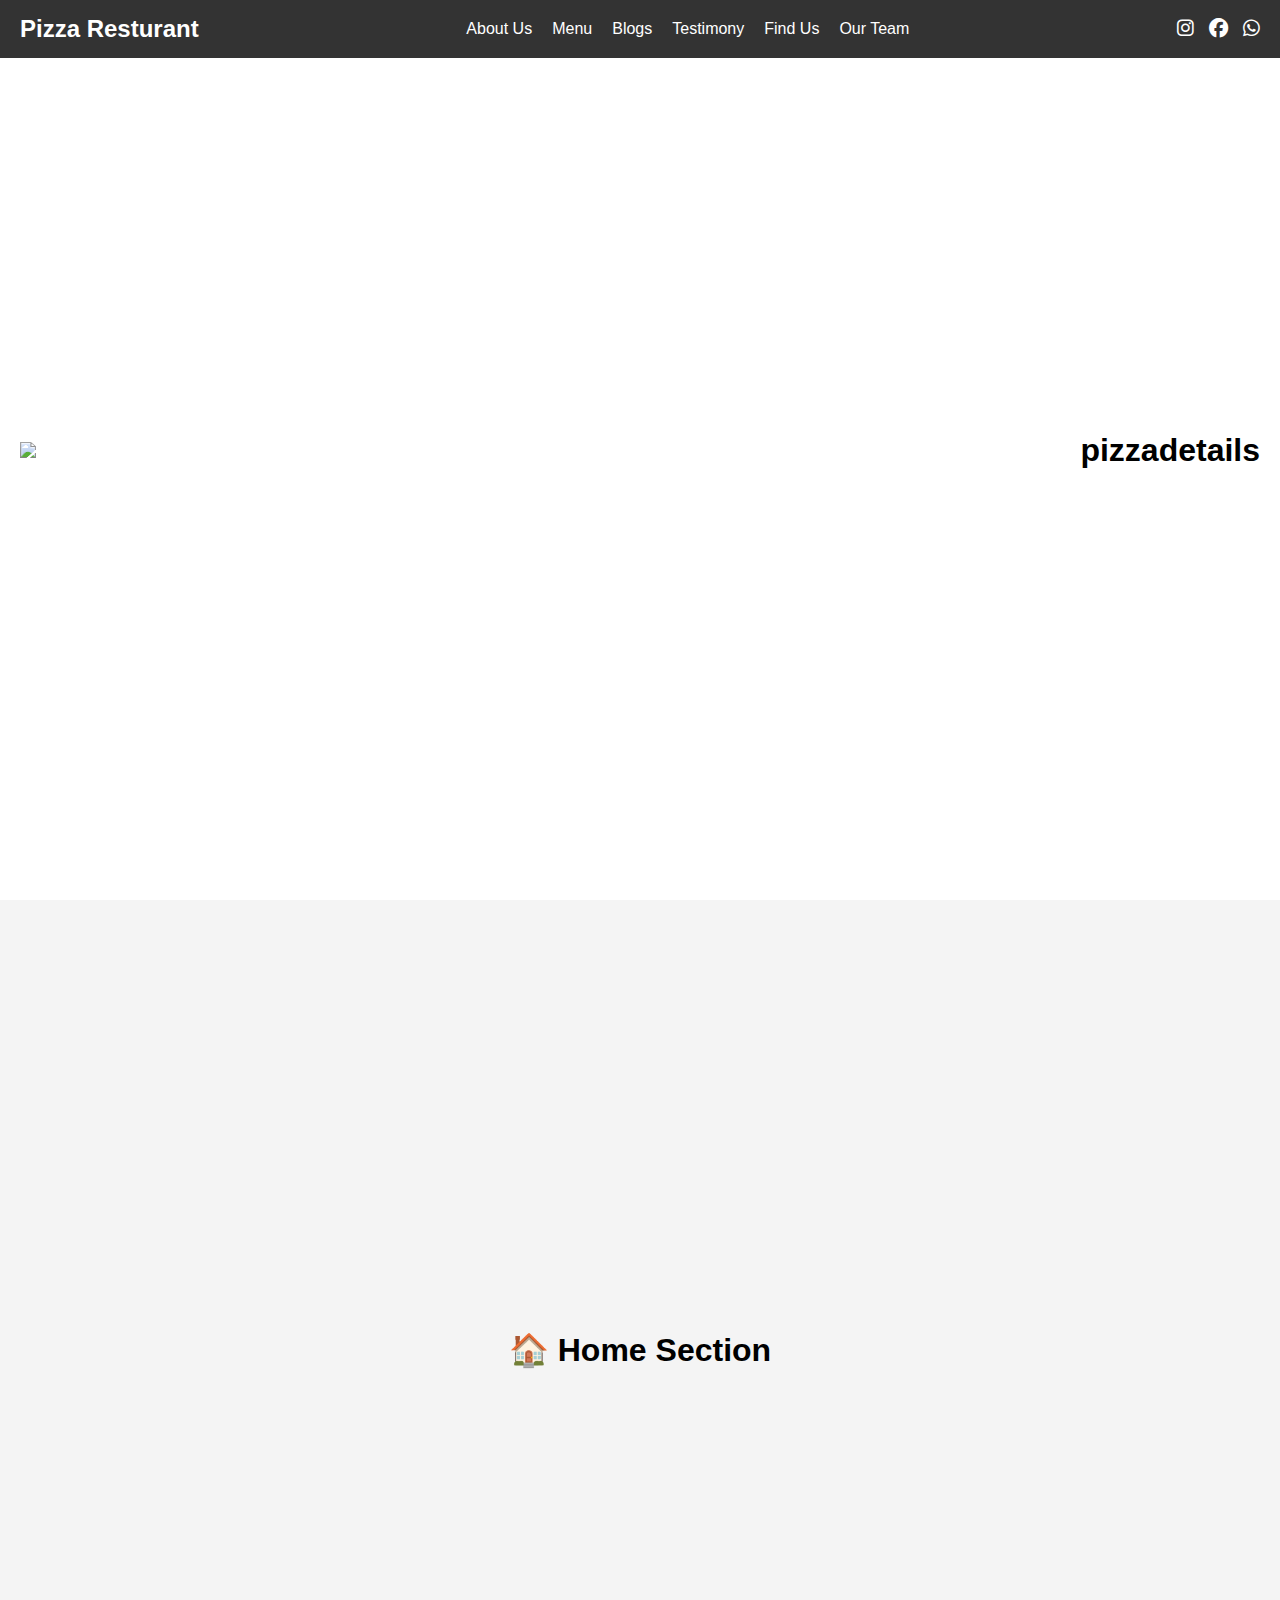
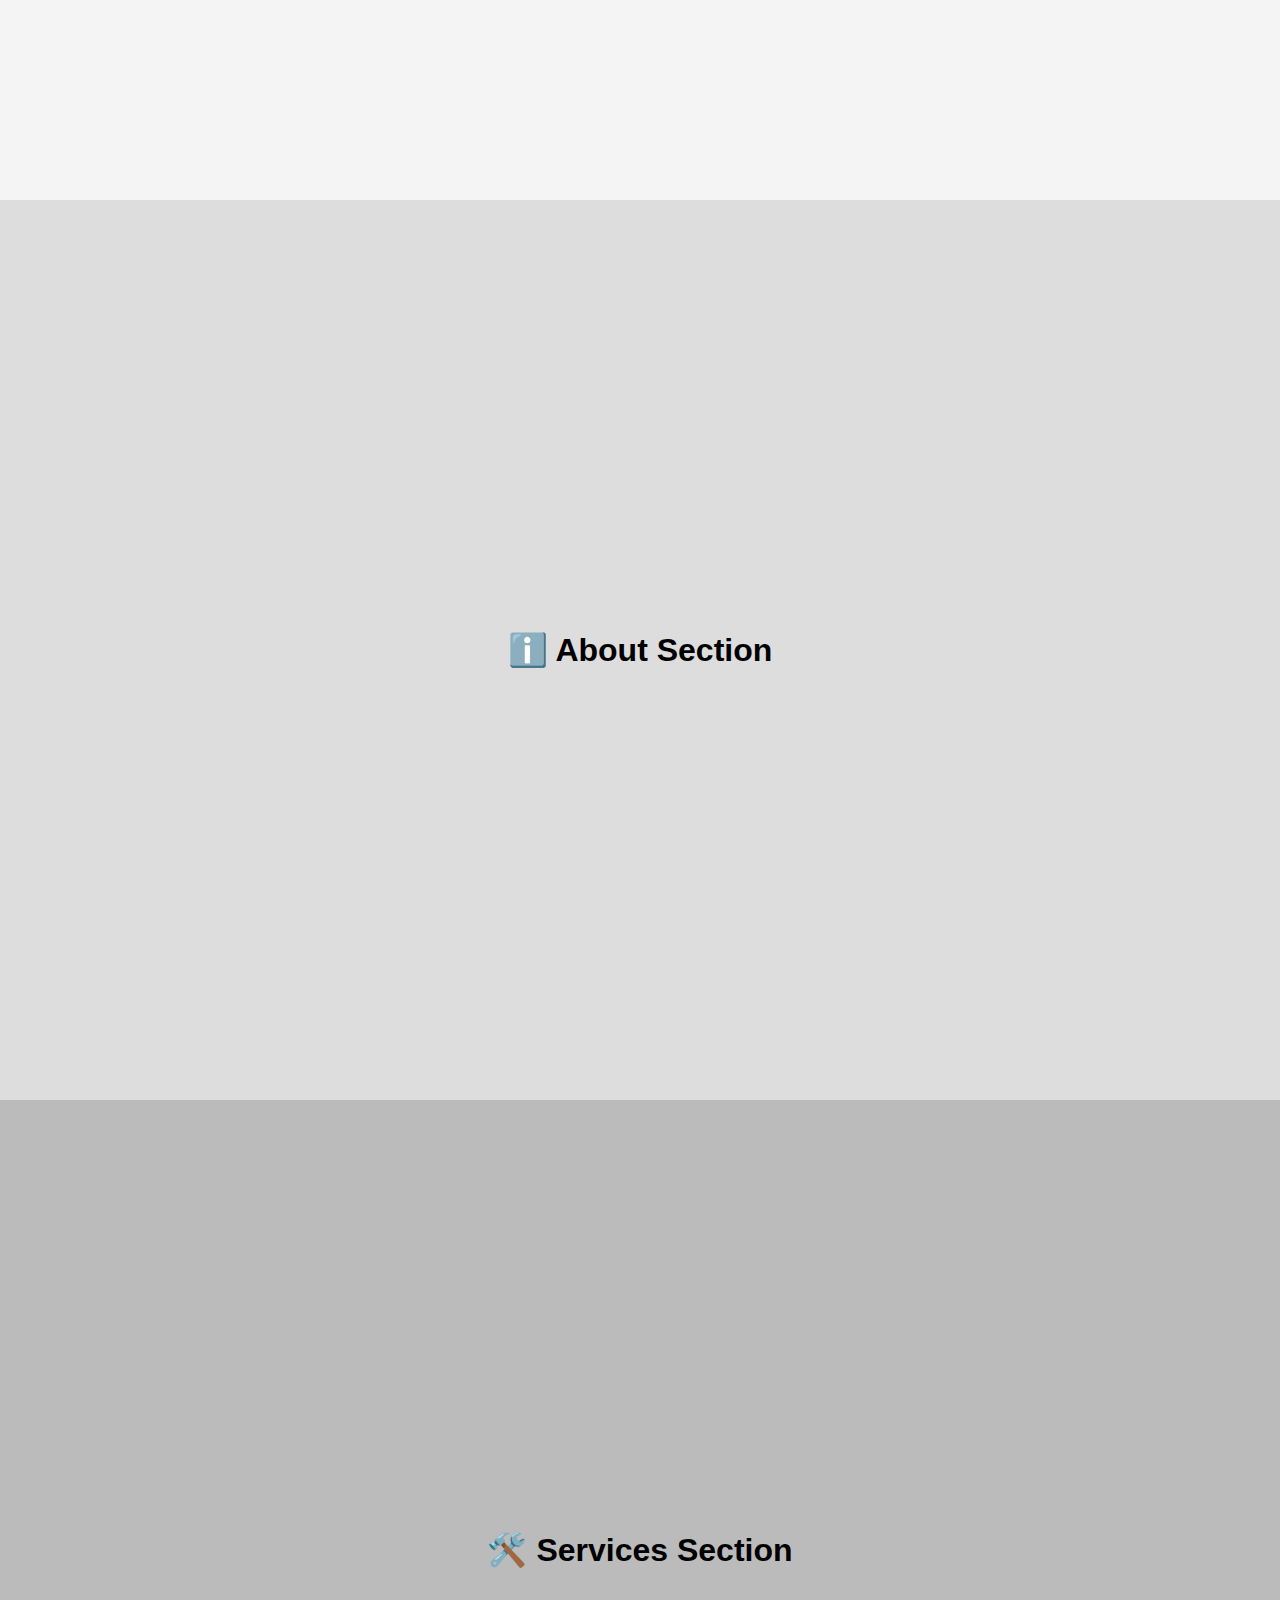
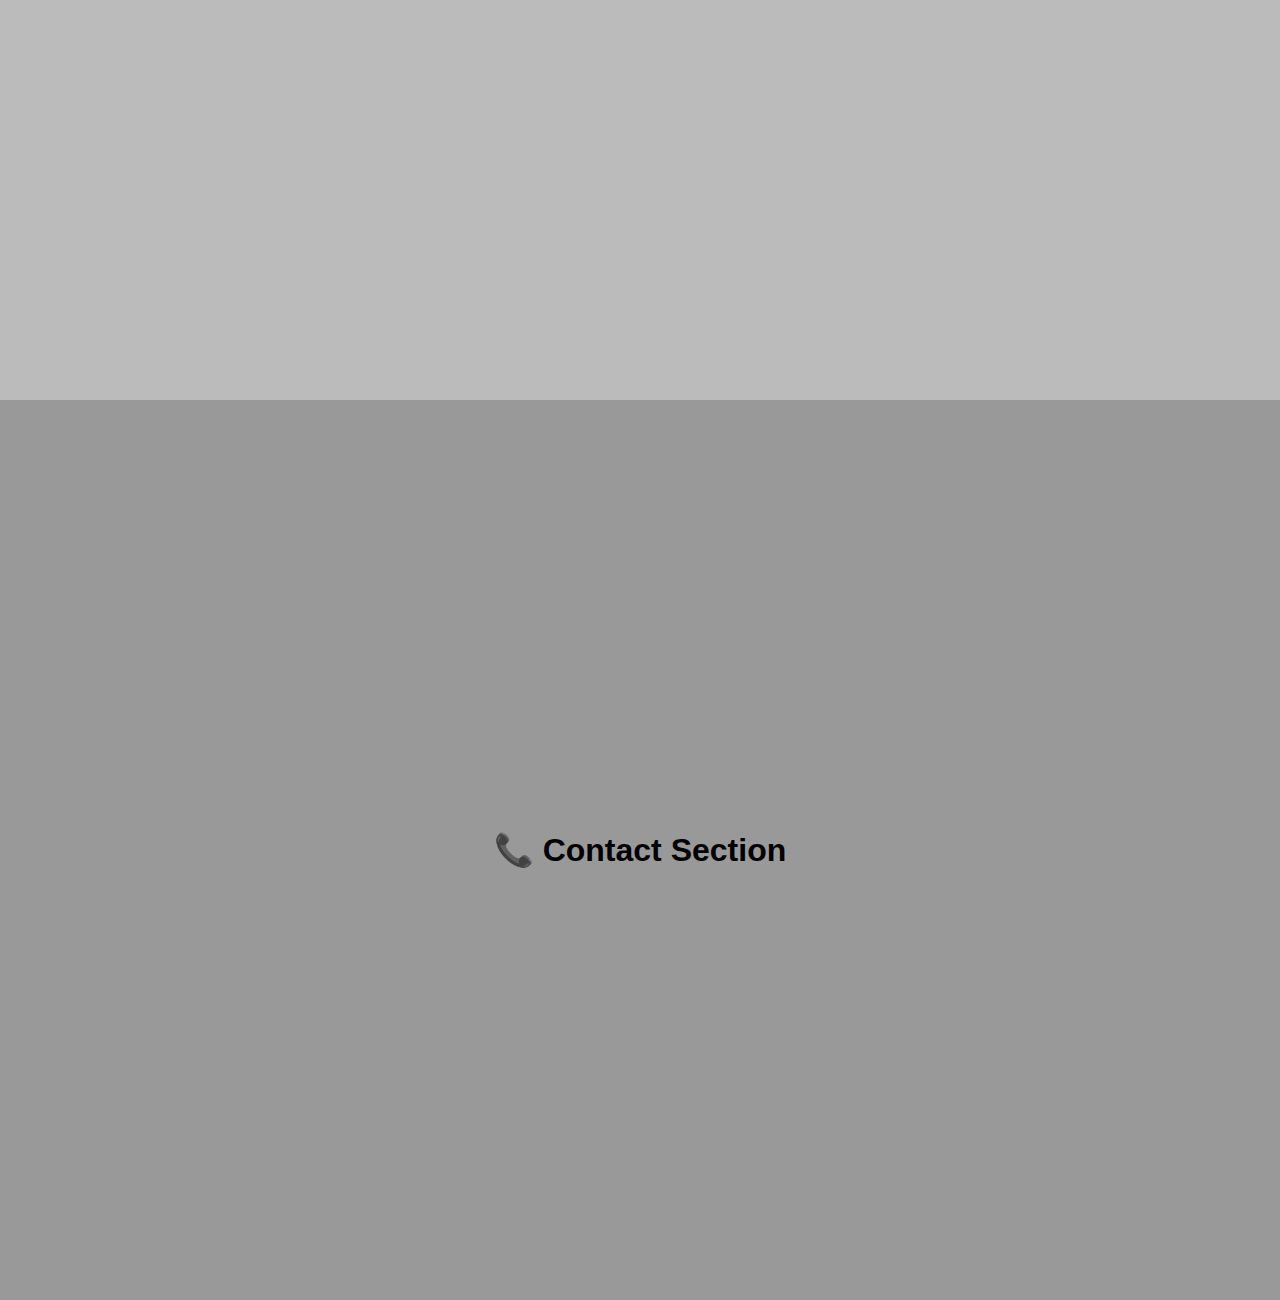
==== index.html @ aee0f704 "header" ====
<!DOCTYPE html>
<html lang="en">
  <head>
    <meta charset="UTF-8" />
    <meta name="viewport" content="width=device-width, initial-scale=1.0" />
    <title>Smooth Scroll Website</title>
    <link rel="stylesheet" href="style.css" />
    <!-- Linking external CSS -->
    <!-- <script
      src="https://kit.fontawesome.com/a076d05399.js"
      crossorigin="anonymous"
    ></script> -->
    <link
      rel="stylesheet"
      href="https://cdnjs.cloudflare.com/ajax/libs/font-awesome/6.4.2/css/all.min.css"
    />

    <!-- Font Awesome for icons -->
  </head>
  <body>
    <header>
      <div class="logo">Pizza Resturant</div>
      <nav>
        <ul>
          <li><a href="#home">About Us</a></li>
          <li><a href="#about">Menu</a></li>
          <li><a href="#services">Blogs</a></li>
          <li><a href="#contact">Testimony</a></li>
          <li><a href="#contact">Find Us</a></li>
          <li><a href="#contact">Our Team</a></li>
        </ul>
      </nav>
      <div class="social-icons">
        <a href="https://instagram.com" target="_blank"
          ><i class="fab fa-instagram"></i
        ></a>
        <a href="https://facebook.com" target="_blank"
          ><i class="fab fa-facebook"></i
        ></a>
        <a href="https://wa.me/yourwhatsappphonenumber" target="_blank">
          <i class="fa-brands fa-whatsapp"></i>
        </a>
      </div>
    </header>

    <!-- Sections -->
    <section class="img-section">
        <img src="https://media.istockphoto.com/id/1442417585/photo/person-getting-a-piece-of-cheesy-pepperoni-pizza.jpg?s=612x612&w=0&k=20&c=k60TjxKIOIxJpd4F4yLMVjsniB4W1BpEV4Mi_nb4uJU=">
        <h>pizza</h>
        <p>details</p>
    </section>
    <section id="home">🏠 Home Section</section>
    <section id="about">ℹ️ About Section</section>
    <section id="services">🛠️ Services Section</section>
    <section id="contact">📞 Contact Section</section>
  </body>
</html>
---- style.css ----
/* Reset CSS */
* {
    margin: 0;
    padding: 0;
    box-sizing: border-box;
    scroll-behavior: smooth;
  }
  
  body {
    font-family: Arial, sans-serif;
  }

  .img-section{
    display:flex;
  }
  .img-section>img{
    width: 100%;
  }
  
  /* Header Styling */
  header {
    position: fixed;
    width: 100%;
    top: 0;
    left: 0;
    background-color: #333;
    color: white;
    display: flex;
    justify-content: space-between;
    align-items: center;
    padding: 15px 20px;
    z-index: 1000;
  }
  
  /* Logo */
  .logo {
    font-size: 1.5rem;
    font-weight: bold;
  }
  
  /* Navigation */
  nav ul {
    list-style: none;
    display: flex;
    gap: 20px;
  }
  
  nav ul li {
    display: inline;
  }
  
  nav ul li a {
    color: white;
    text-decoration: none;
    font-size: 1rem;
    transition: 0.3s;
  }
  
  nav ul li a:hover {
    color: #ff9800;
  }
  
  /* Social Icons */
  .social-icons {
    display: flex;
    gap: 15px;
  }
  
  .social-icons a {
    color: white;
    font-size: 1.2rem;
    transition: 0.3s;
  }
  
  .social-icons a:hover {
    color: #ff9800;
  }
  
  /* Sections Styling */
  section {
    height: 100vh;
    padding: 80px 20px;
    display: flex;
    align-items: center;
    justify-content: center;
    font-size: 2rem;
    font-weight: bold;
  }
  
  #home {
    background: #f4f4f4;
  }
  
  #about {
    background: #ddd;
  }
  
  #services {
    background: #bbb;
  }
  
  #contact {
    background: #999;
  }
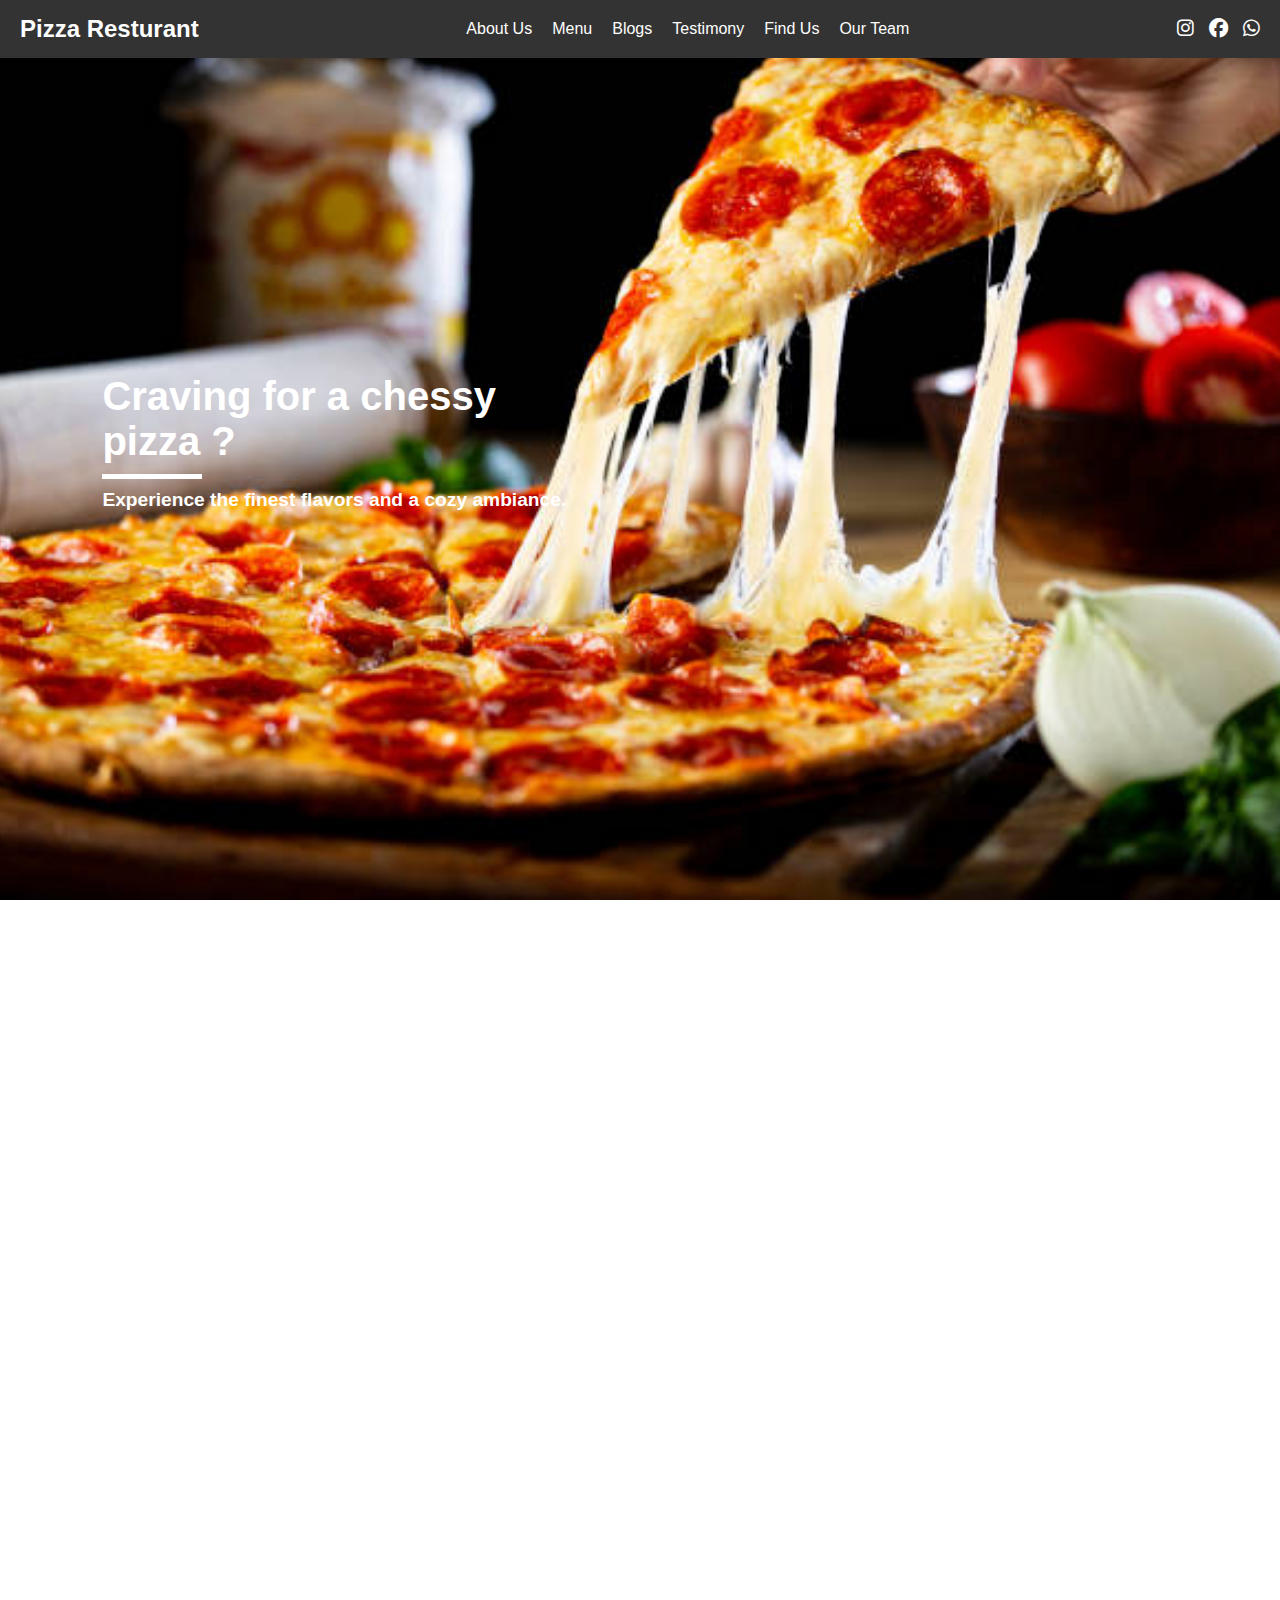
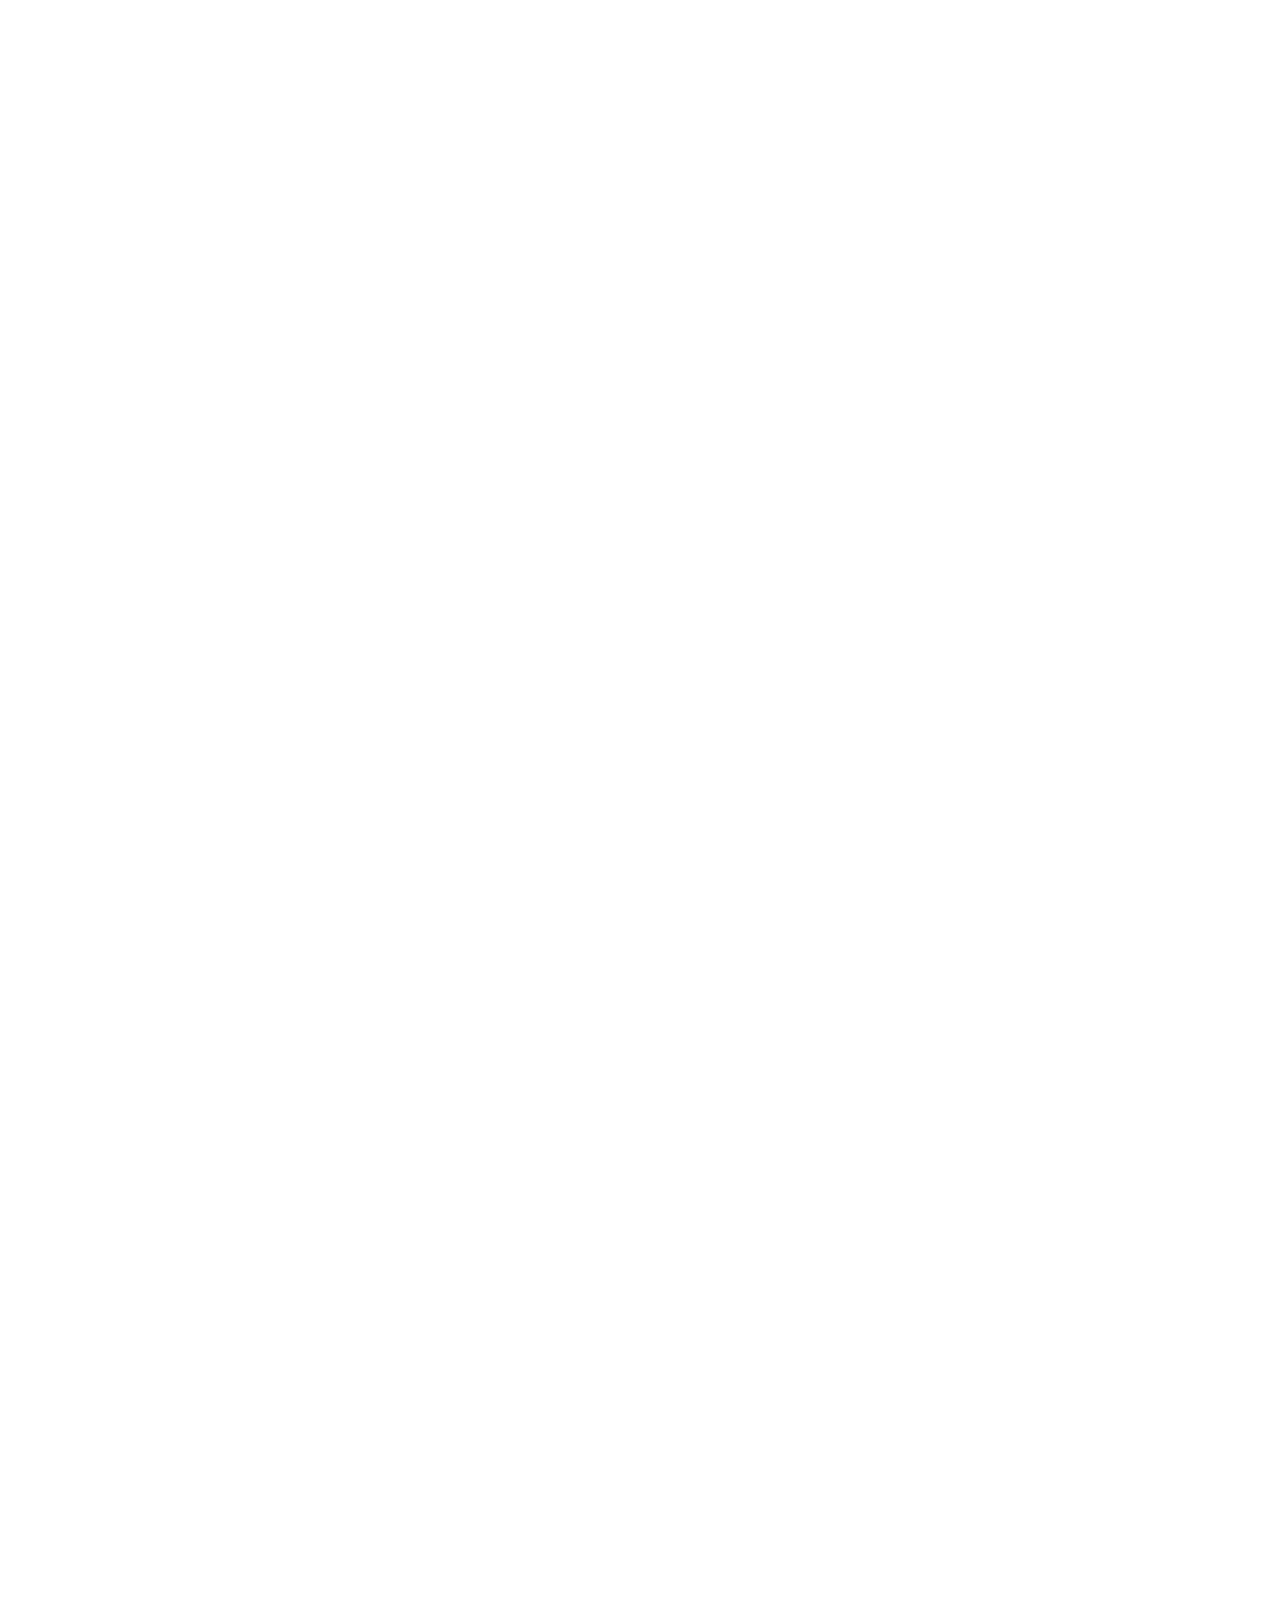
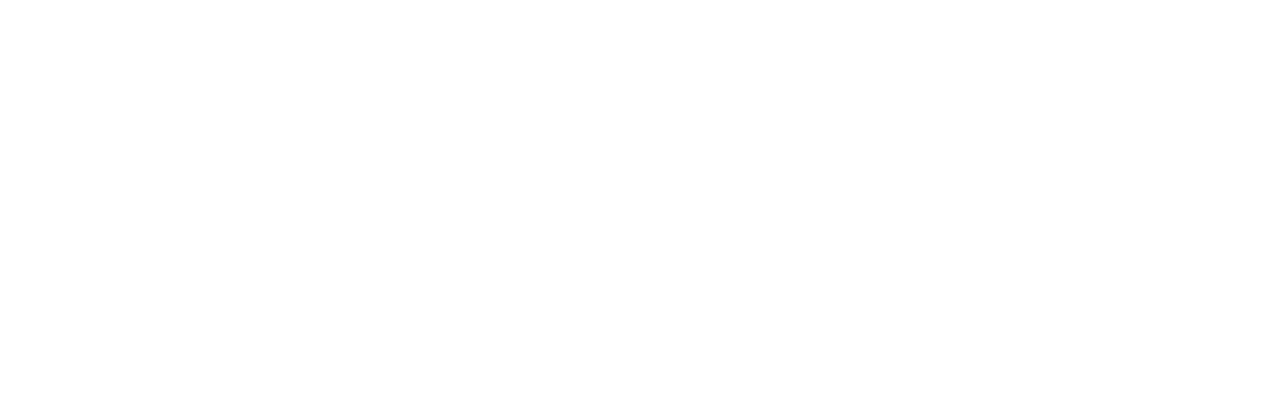
==== commit 92be47cd: "section-2 added" ====
--- a/index.html
+++ b/index.html
@@ -22,7 +22,7 @@
       <div class="logo">Pizza Resturant</div>
       <nav>
         <ul>
-          <li><a href="#home">About Us</a></li>
+          <li><a href="#about">About Us</a></li>
           <li><a href="#about">Menu</a></li>
           <li><a href="#services">Blogs</a></li>
           <li><a href="#contact">Testimony</a></li>
@@ -44,14 +44,31 @@
     </header>
 
     <!-- Sections -->
-    <section class="img-section">
-        <img src="https://media.istockphoto.com/id/1442417585/photo/person-getting-a-piece-of-cheesy-pepperoni-pizza.jpg?s=612x612&w=0&k=20&c=k60TjxKIOIxJpd4F4yLMVjsniB4W1BpEV4Mi_nb4uJU=">
-        <h>pizza</h>
-        <p>details</p>
+    <section class="main-content">
+        <div class="text">
+          <h1>Craving for a chessy pizza ?</h1>
+          <div class="divider"></div>
+          <!-- Bold Line -->
+          <p>Experience the finest flavors and a cozy ambiance.</p>
+        </div>
+      </section>
+      <section id="about" class="section-2">
+        <div class="about-us">
+            <h1>ABOUT US</h1>
+            <div class="divider-2"></div>
+        </div>
+        <div class="para-text">
+            <div class="text-container">
+                <div class="divider-3"></div>
+                <p>Lorem ipsum dolor sit amet consectetur adipisicing elit. Beatae, reprehenderit nam odit, libero numquam laborum ullam earum iste, laboriosam praesentium quos blanditiis rerum vitae fuga repudiandae sequi sit incidunt eos. At quod ipsum, eveniet molestiae accusamus rerum eos quam dolor?</p>
+            </div>
+            <div class="img-div">
+                <img src="https://rb.gy/o98j6h" alt="Dough Making">
+            </div>
+        </div>
     </section>
-    <section id="home">🏠 Home Section</section>
-    <section id="about">ℹ️ About Section</section>
-    <section id="services">🛠️ Services Section</section>
+    
+    <section id="menu">Menu</section>
     <section id="contact">📞 Contact Section</section>
   </body>
 </html>
--- a/style.css
+++ b/style.css
@@ -92,7 +92,7 @@
   }
   
   #about {
-    background: #ddd;
+    background: black;
   }
   
   #services {
@@ -102,4 +102,152 @@
   #contact {
     background: #999;
   }
+  
+
+  /* Reset CSS */
+* {
+    margin: 0;
+    padding: 0;
+    box-sizing: border-box;
+  }
+  
+  html,
+  body {
+    width: 100%;
+    height: 100%;
+    overflow-x: hidden; /* Prevents horizontal scroll */
+  }
+  
+  /* Main Content Section */
+  .main-content {
+    position: relative;
+    width: 100%;
+    height: 100vh;
+    background: url("images/pizza.jpg") no-repeat center center;
+    background-size: cover; 
+    display: flex;
+    justify-content: flex-start; 
+    align-items: center; 
+    padding-left: 8%; 
+    padding-top: 5%;
+    color: white;
+  }
+  
+  /* Text Styling */
+  .text {
+    max-width: 500px; /* Restrict text width */
+  }
+  
+  h1 {
+    font-size: 2.5rem;
+    margin-bottom: 10px;
+  }
+  
+  /* Bold Line */
+  .divider {
+    width: 100px;
+    height: 5px;
+    background: white;
+    margin: 10px 0;
+  }
+  .divider-2 {
+    width: 200px;
+    height: 5px;
+    background: red;
+    margin: 10px 0;
+  }
+
+  .divider-3 {
+    width: 400px;
+    height: 5px;
+    background: red;
+    color:red;
+    margin: 10px 0;
+  } 
+  
+
+  .section-2 {
+    display: flex;
+    flex-direction: column;
+    align-items: center;
+    text-align: center;
+    padding: 80px 10%;
+    background: #ddd; 
+}
+
+.about-us {
+    text-align: center;
+    margin-bottom: 20px;
+    color:white;
+}
+
+.about-us h1 {
+    font-size: 2.5rem;
+}
+
+.para-text {
+    display: flex;
+    justify-content: space-between;
+    align-items: center;
+    gap: 40px;
+    width: 100%;
+    max-width: 1000px; 
+}
+.text-container {
+    flex: 1;
+    text-align: left;
+}
+
+.img-div {
+    flex: 1;
+    text-align: right
+}
+
+.img-div img {
+    width: 100%;
+    max-width: 400px;
+    border-radius: 10px;
+}  
+  /* Paragraph */
+  p {
+    font-size: 1.2rem;
+    margin-top: 10px;
+    color:white;
+  }
+  
+  /* Responsive Design */
+  @media (max-width: 768px) {
+    .main-content {
+      padding-left: 5%;
+      padding-top: 10%;
+    }
+  
+    h1 {
+      font-size: 2rem;
+    }
+  
+    p {
+      font-size: 1rem;
+    }
+    .para-text {
+        flex-direction: column;
+        text-align: center;
+    }
+
+    .text-container {
+        text-align: center;
+    }
+
+    .divider-3 {
+        margin: 0 auto 10px auto;
+    }
+
+    .img-div {
+        text-align: center;
+    }
+
+    .img-div img {
+        max-width: 400px;
+    }
+  }
   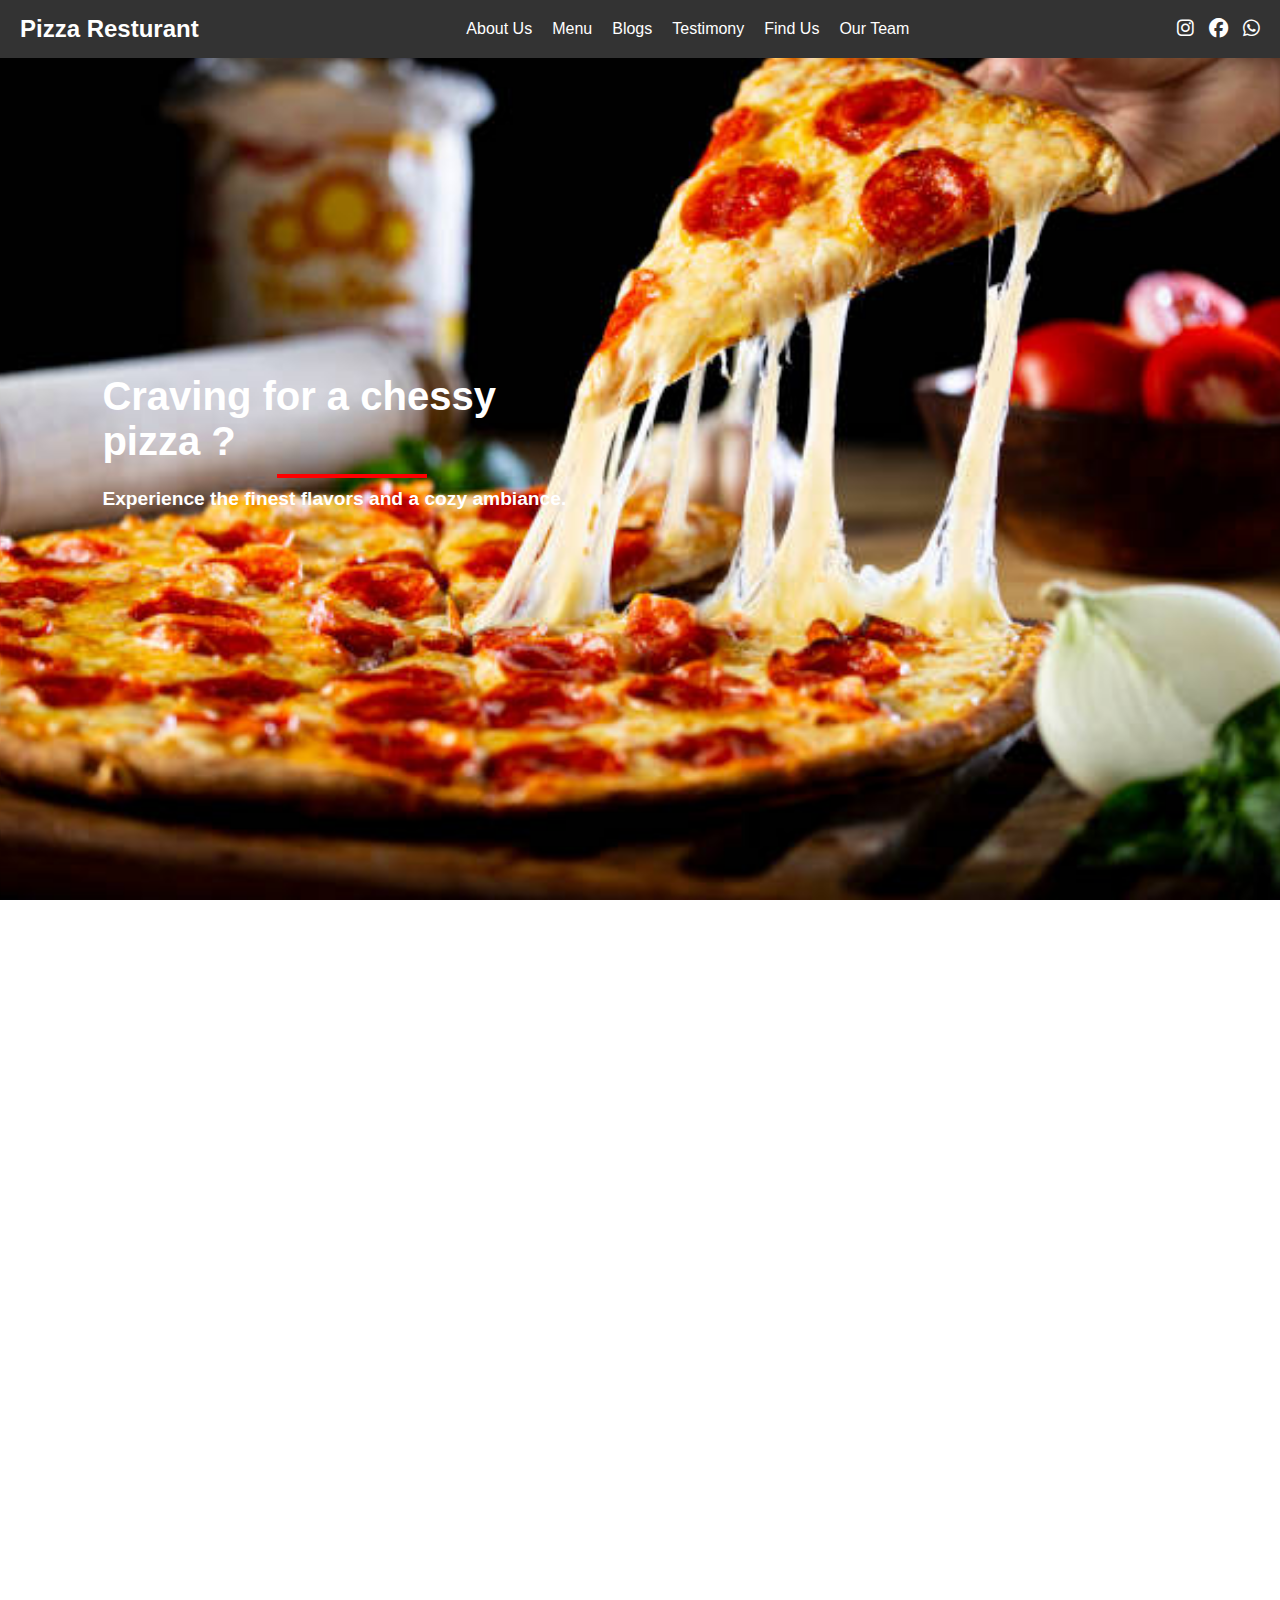
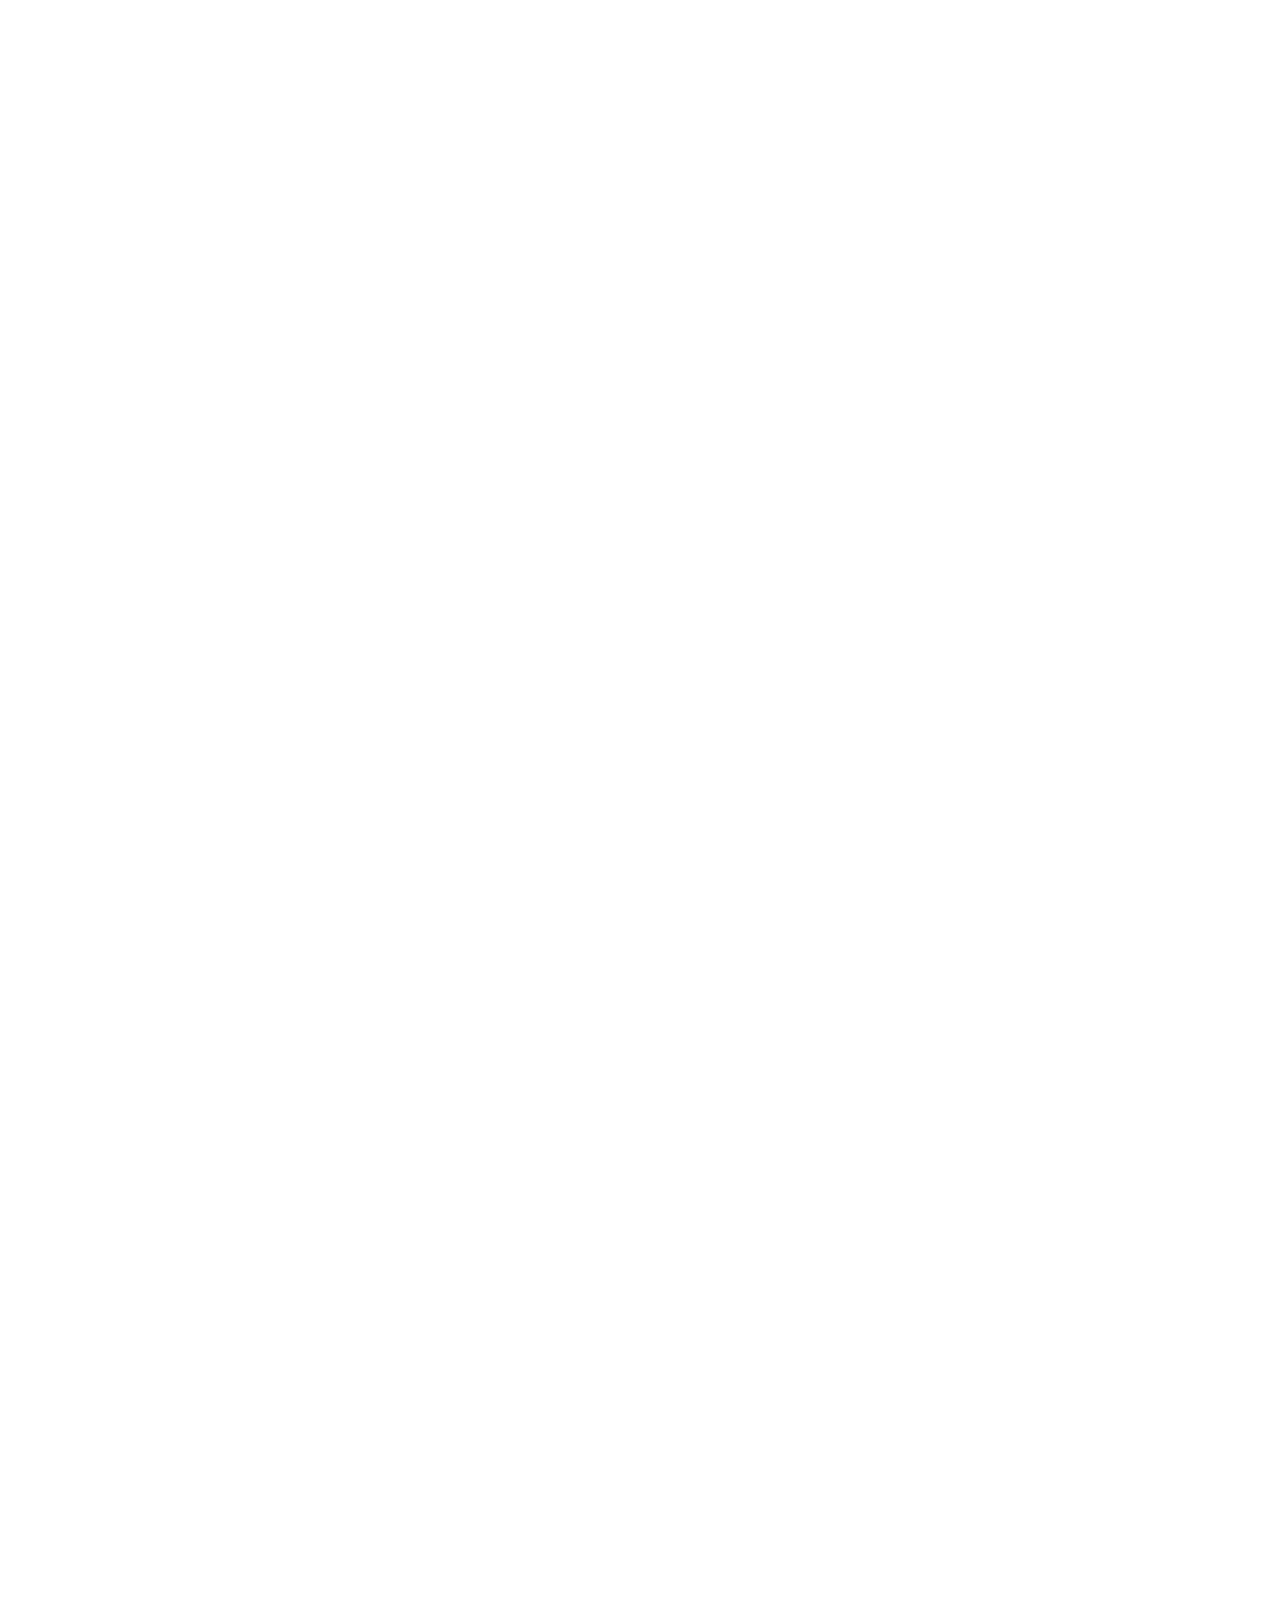
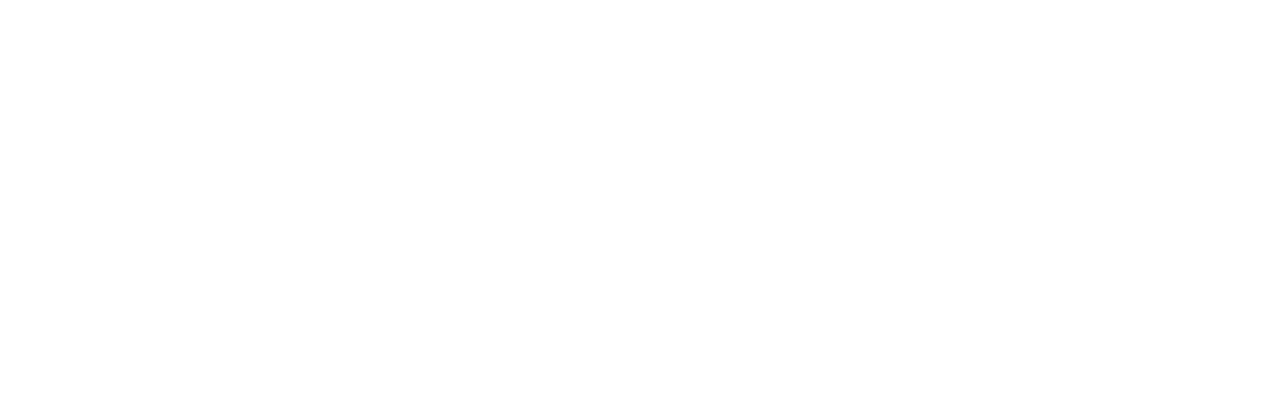
==== commit 5a40158a: "update" ====
--- a/index.html
+++ b/index.html
@@ -68,7 +68,99 @@
         </div>
     </section>
     
-    <section id="menu">Menu</section>
-    <section id="contact">📞 Contact Section</section>
+    <section id="menu" class="section-3">
+        <div class="menu-container">
+          <h1>MENU</h1>
+          <div class="divider-4"></div>
+          <p>
+            Lorem ipsum dolor sit amet consectetur adipisicing elit. Culpa,
+            doloribus.
+          </p>
+        </div>
+  
+        <div class="all-item">
+          <div class="left">
+            <div class="menu-item">
+              <img class="img-text" src="/images/pizza.jpg" />
+              <div>
+                <h2 class="h-class">Item-1</h2>
+                <p>
+                  Lorem ipsum dolor sit amet consectetur, adipisicing elit. Sint,
+                  ea.
+                </p>
+              </div>
+            </div>
+            <div class="menu-item">
+              <img class="img-text" src="/images/pizza.jpg" />
+              <div>
+                <h2 class="h-class">Item-2</h2>
+                <p>
+                  Lorem ipsum dolor sit amet consectetur, adipisicing elit. Sint,
+                  ea.
+                </p>
+              </div>
+            </div>
+            <div class="menu-item">
+              <img class="img-text" src="/images/pizza.jpg" />
+              <div>
+                <h2 class="h-class">Item-3</h2>
+                <p>
+                  Lorem ipsum dolor sit amet consectetur, adipisicing elit. Sint,
+                  ea.
+                </p>
+              </div>
+            </div>
+          </div>
+  
+          <div class="right">
+            <div class="menu-item">
+              <img class="img-text" src="/images/pizza.jpg" />
+              <div>
+                <h2 class="h-class">Item-4</h2>
+                <p>
+                  Lorem ipsum dolor sit amet consectetur, adipisicing elit. Sint,
+                  ea.
+                </p>
+              </div>
+            </div>
+            <div class="menu-item">
+              <img class="img-text" src="/images/pizza.jpg" />
+              <div>
+                <h2 class="h-class">Item-5</h2>
+                <p>
+                  Lorem ipsum dolor sit amet consectetur, adipisicing elit. Sint,
+                  ea.
+                </p>
+              </div>
+            </div>
+            <div class="menu-item">
+              <img class="img-text" src="/images/pizza.jpg" />
+              <div>
+                <h2 class="h-class">Item-6</h2>
+                <p>
+                  Lorem ipsum dolor sit amet consectetur, adipisicing elit. Sint,
+                  ea.
+                </p>
+              </div>
+            </div>
+          </div>
+        </div>
+    </section>
+
+    <section id="contact" class="section-4">
+        <h1>carousel</h1>
+        <div class="divider"></div>
+        <div class="carousel">
+          <div class="carousel-images">
+            <img src="/images/pizza.jpg" alt="Image 1" />
+            <img src="/images/pizza.jpg" alt="Image 2" />
+            <img src="/images/pizza.jpg" alt="Image 3" />
+          </div>
+          <div class="carousel-buttons">
+            <button id="prev">&#10094;</button>
+            <button id="next">&#10095;</button>
+          </div>
+        </div>
+      </section>
   </body>
 </html>
--- a/style.css
+++ b/style.css
@@ -9,11 +9,11 @@
   body {
     font-family: Arial, sans-serif;
   }
-
-  .img-section{
-    display:flex;
-  }
-  .img-section>img{
+  
+  .img-section {
+    display: flex;
+  }
+  .img-section > img {
     width: 100%;
   }
   
@@ -100,12 +100,15 @@
   }
   
   #contact {
-    background: #999;
-  }
-  
-
+    background: black;
+  }
+  
+  #menu {
+    background: black;
+  }
+  
   /* Reset CSS */
-* {
+  * {
     margin: 0;
     padding: 0;
     box-sizing: border-box;
@@ -124,11 +127,11 @@
     width: 100%;
     height: 100vh;
     background: url("images/pizza.jpg") no-repeat center center;
-    background-size: cover; 
-    display: flex;
-    justify-content: flex-start; 
-    align-items: center; 
-    padding-left: 8%; 
+    background-size: cover;
+    display: flex;
+    justify-content: flex-start;
+    align-items: center;
+    padding-left: 8%;
     padding-top: 5%;
     color: white;
   }
@@ -156,63 +159,258 @@
     background: red;
     margin: 10px 0;
   }
-
+  
   .divider-3 {
     width: 400px;
     height: 5px;
     background: red;
-    color:red;
+    color: red;
     margin: 10px 0;
-  } 
-  
-
+  }
+  
+  .divider-4 {
+    width: 150px;
+    height: 4px;
+    background: red;
+    margin: 10px auto;
+  }
+  
   .section-2 {
     display: flex;
     flex-direction: column;
     align-items: center;
     text-align: center;
     padding: 80px 10%;
-    background: #ddd; 
-}
-
-.about-us {
+    background: #ddd;
+  }
+  
+  .section-3 {
+    display: flex;
+    flex-direction: column;
+  }
+  
+  .all-item {
+    display: flex;
+    justify-content: center;
+    gap: 10px;
+    padding-bottom: 100px;
+  }
+  
+  .left,
+  .right {
+    width: 30%;
+    display: flex;
+    flex-direction: column;
+    gap: 10px;
+  }
+  
+  .img-text {
+    width: 100px;
+    height: 100px;
+    object-fit: cover;
+    border-radius: 8px;
+  }
+  
+  .h-class {
+    color: white;
+    font-size: 1.5rem;
+  }
+  
+  . {
+    display: flex;
+  }
+  
+  .menu {
+    color: white;
+    display: flex;
+    text-align: center;
+    align-items: center;
+    justify-content: center;
+  }
+  
+  .menu-container {
+    text-align: center;
+    margin-bottom: 40px;
+  }
+  
+  .menu-container h1 {
+    font-size: 2.5rem;
+    color: white;
+  }
+  
+  .menu-item {
+    display: flex;
+    align-items: center;
+    gap: 15px;
+    background: rgba(255, 255, 255, 0.1);
+    padding: 15px;
+    border-radius: 10px;
+  }
+  
+  .menu-item img {
+    width: 50%;
+    height: auto;
+    object-fit: cover;
+    border-radius: 8px;
+  }
+  
+  .menu-item div {
+    width: 50%;
+  }
+  
+  .menu-item p {
+    font-size: 1rem;
+    color: white;
+  }
+  
+  .about-us {
     text-align: center;
     margin-bottom: 20px;
-    color:white;
-}
-
-.about-us h1 {
+    color: white;
+  }
+  
+  .about-us h1 {
     font-size: 2.5rem;
-}
-
-.para-text {
+    font: Quattrocento;
+  }
+  
+  .para-text {
     display: flex;
     justify-content: space-between;
     align-items: center;
     gap: 40px;
     width: 100%;
-    max-width: 1000px; 
-}
-.text-container {
+    max-width: 1000px;
+  }
+  .text-container {
     flex: 1;
     text-align: left;
-}
-
-.img-div {
+  }
+  
+  .img-div {
     flex: 1;
-    text-align: right
-}
-
-.img-div img {
+    text-align: right;
+  }
+  
+  .img-div img {
     width: 100%;
     max-width: 400px;
     border-radius: 10px;
-}  
+  }
   /* Paragraph */
   p {
     font-size: 1.2rem;
     margin-top: 10px;
-    color:white;
+    color: white;
+    font: ruda;
+  }
+  
+  .section-4 {
+    display: flex;
+    flex-direction: column;
+    text-align: center;
+    padding: 50px 20px;
+    background-color: black;
+  }
+  
+  .section-4 > h1 {
+    color: white;
+  }
+  
+  .divider {
+    width: 150px;
+    height: 4px;
+    background: red;
+    margin: 10px auto;
+  }
+  
+  /* .carousel {
+    position: relative;
+    width: 80%;
+    max-width: 600px;
+    margin: 20px auto;
+    overflow: hidden;
+  }
+  
+  .carousel-images {
+    display: flex;
+    transition: transform 0.5s ease-in-out;
+  }
+  
+  .carousel-images img {
+    width: 100%;
+    flex-shrink: 0;
+  }
+  
+  .carousel-buttons {
+    position: absolute;
+    top: 50%;
+    width: 100%;
+    display: flex;
+    justify-content: space-between;
+    transform: translateY(-50%);
+  }
+  
+  .carousel-buttons button {
+    background-color: rgba(255, 255, 255, 0.5);
+    color: white;
+    border: none;
+    padding: 10px;
+    cursor: pointer;
+    font-size: 24px;
+    position: absolute; /* Change to absolute to position it relative to the carousel */
+  /* top: 50%;
+    transform: translateY(-50%);
+  }
+  
+  #prev {
+    left: -40px; /* Move left button outside the image */
+  /* } */
+  
+  /* #next {
+    right: -40px; /* Move right button outside the image */
+  /* }   * */
+  
+  .carousel {
+    position: relative;
+    width: 100%;
+    overflow: hidden; /* Hide images outside the container */
+  }
+  
+  .carousel-images {
+    display: flex;
+    transition: transform 0.5s ease-in-out; /* Smooth transition for image change */
+  }
+  
+  .carousel-images img {
+    width: 100%;
+    flex-shrink: 0;
+  }
+  
+  .carousel-buttons {
+    position: absolute;
+    top: 50%;
+    width: 100%;
+    display: flex;
+    justify-content: space-between;
+    transform: translateY(-50%);
+    z-index: 2;
+  }
+  
+  .carousel-buttons button {
+    background: rgba(255, 255, 255, 0.5);
+    border: none;
+    padding: 10px;
+    cursor: pointer;
+    font-size: 24px;
+  }
+  
+  #prev {
+    left: 10px;
+  }
+  
+  #next {
+    right: 10px;
   }
   
   /* Responsive Design */
@@ -230,24 +428,33 @@
       font-size: 1rem;
     }
     .para-text {
-        flex-direction: column;
-        text-align: center;
-    }
-
+      flex-direction: column;
+      text-align: center;
+    }
+  
     .text-container {
-        text-align: center;
-    }
-
+      text-align: center;
+    }
+  
     .divider-3 {
-        margin: 0 auto 10px auto;
-    }
-
+      margin: 0 auto 10px auto;
+    }
+  
     .img-div {
-        text-align: center;
-    }
-
+      text-align: center;
+    }
+  
     .img-div img {
-        max-width: 400px;
+      max-width: 400px;
+    }
+    .all-item {
+      flex-direction: column;
+      align-items: center;
+    }
+  
+    .left,
+    .right {
+      width: 100%;
     }
   }
   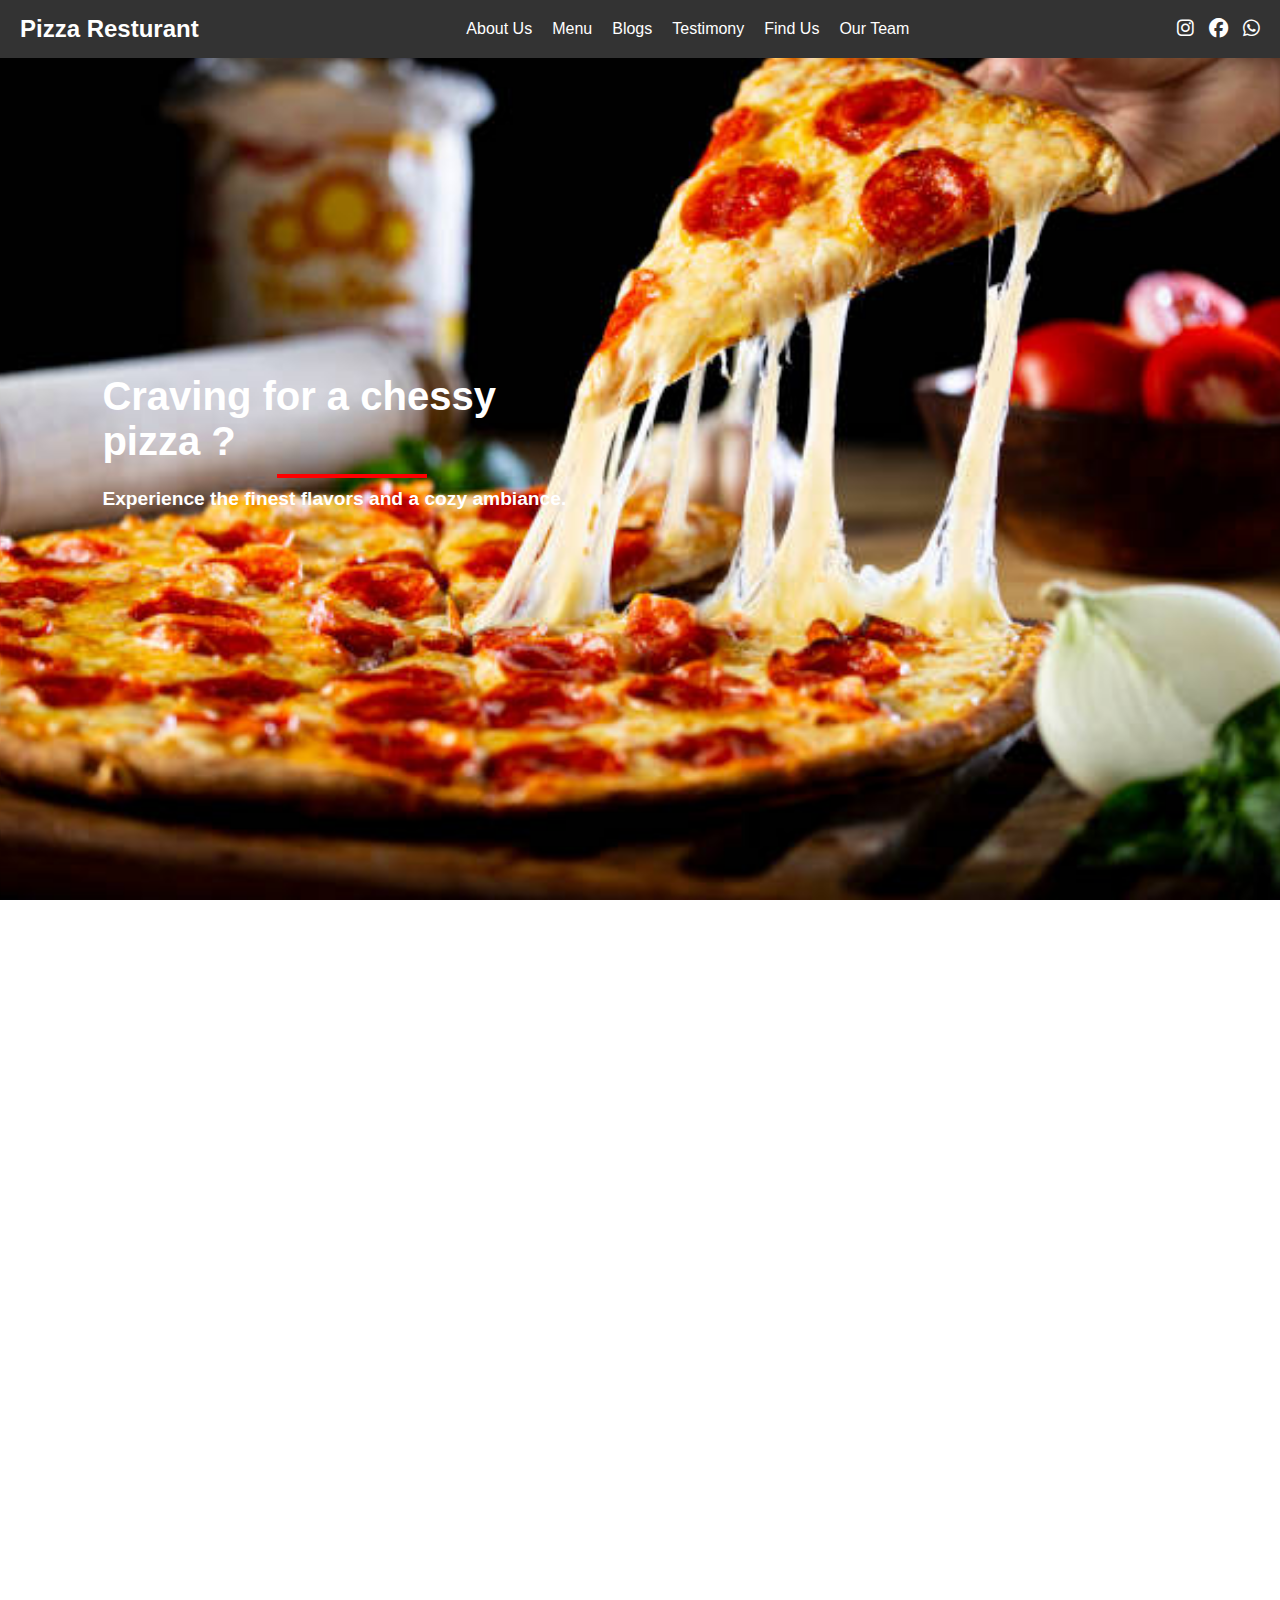
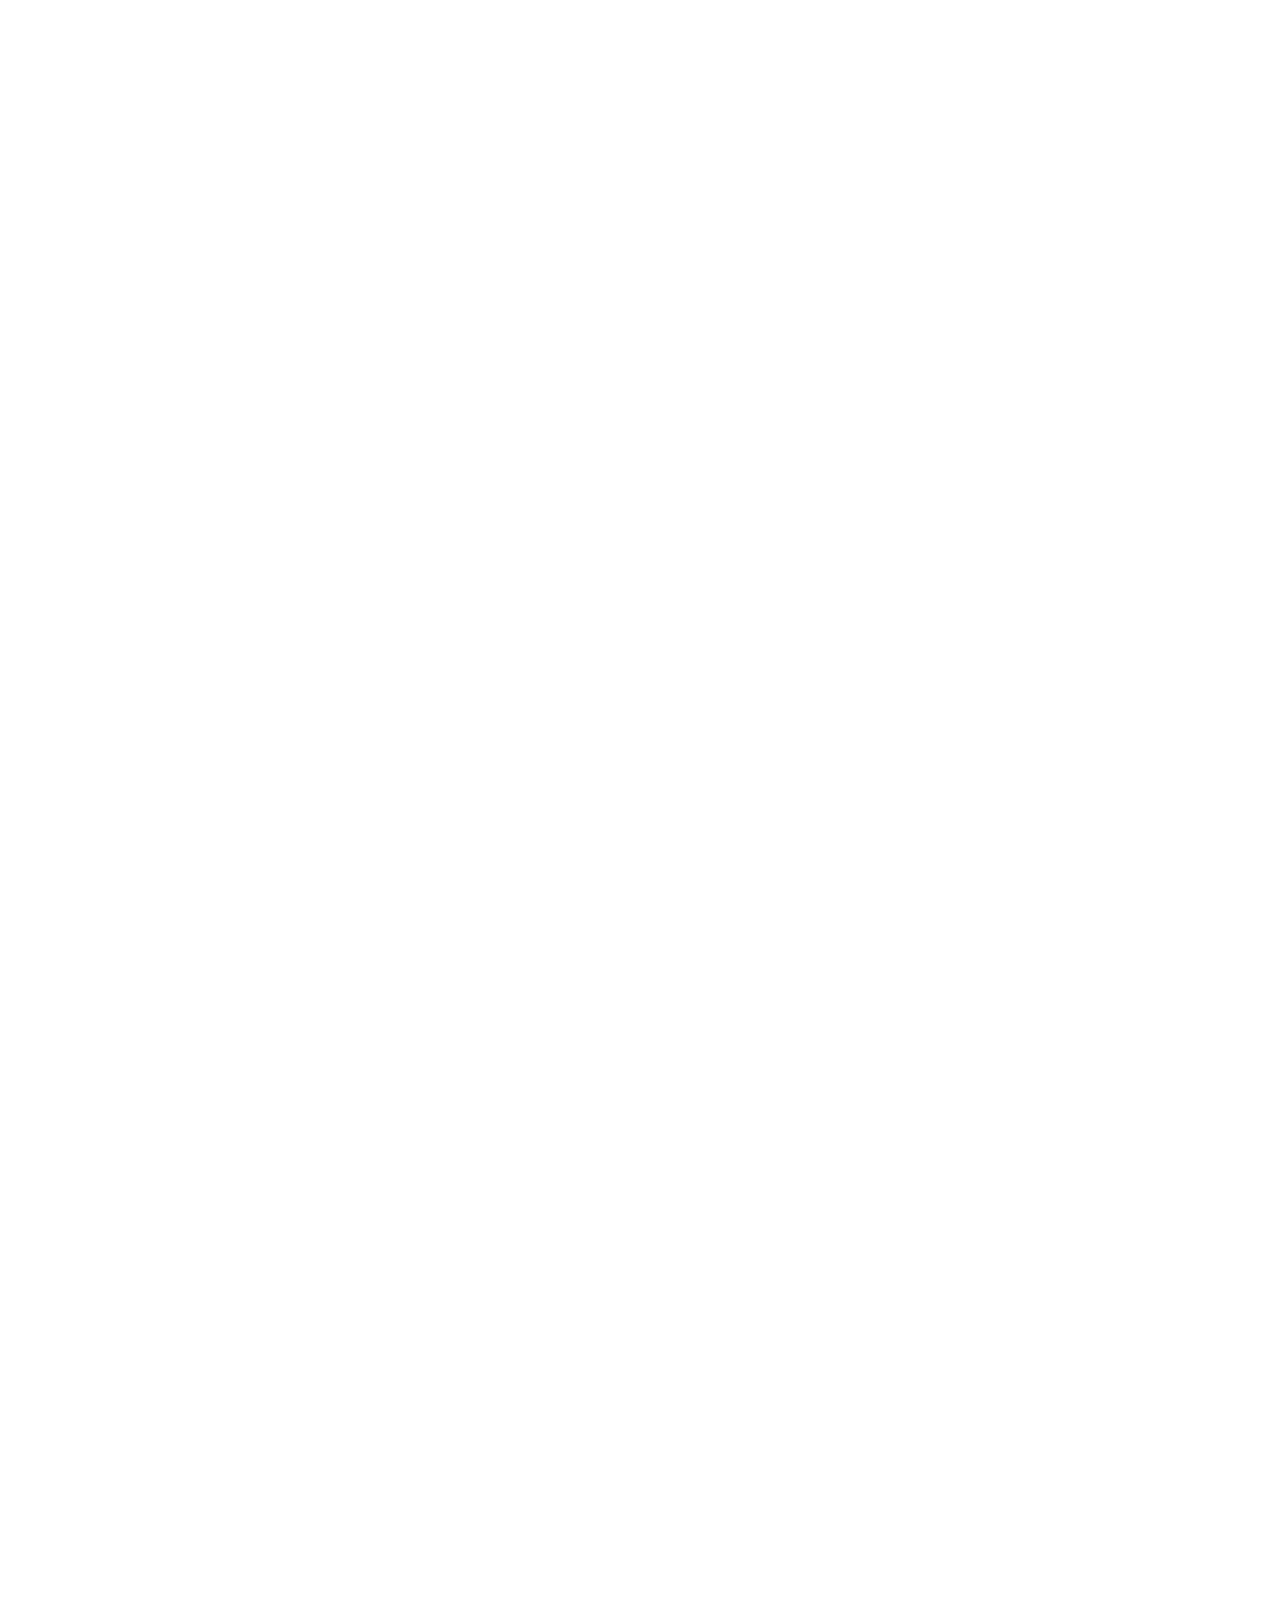
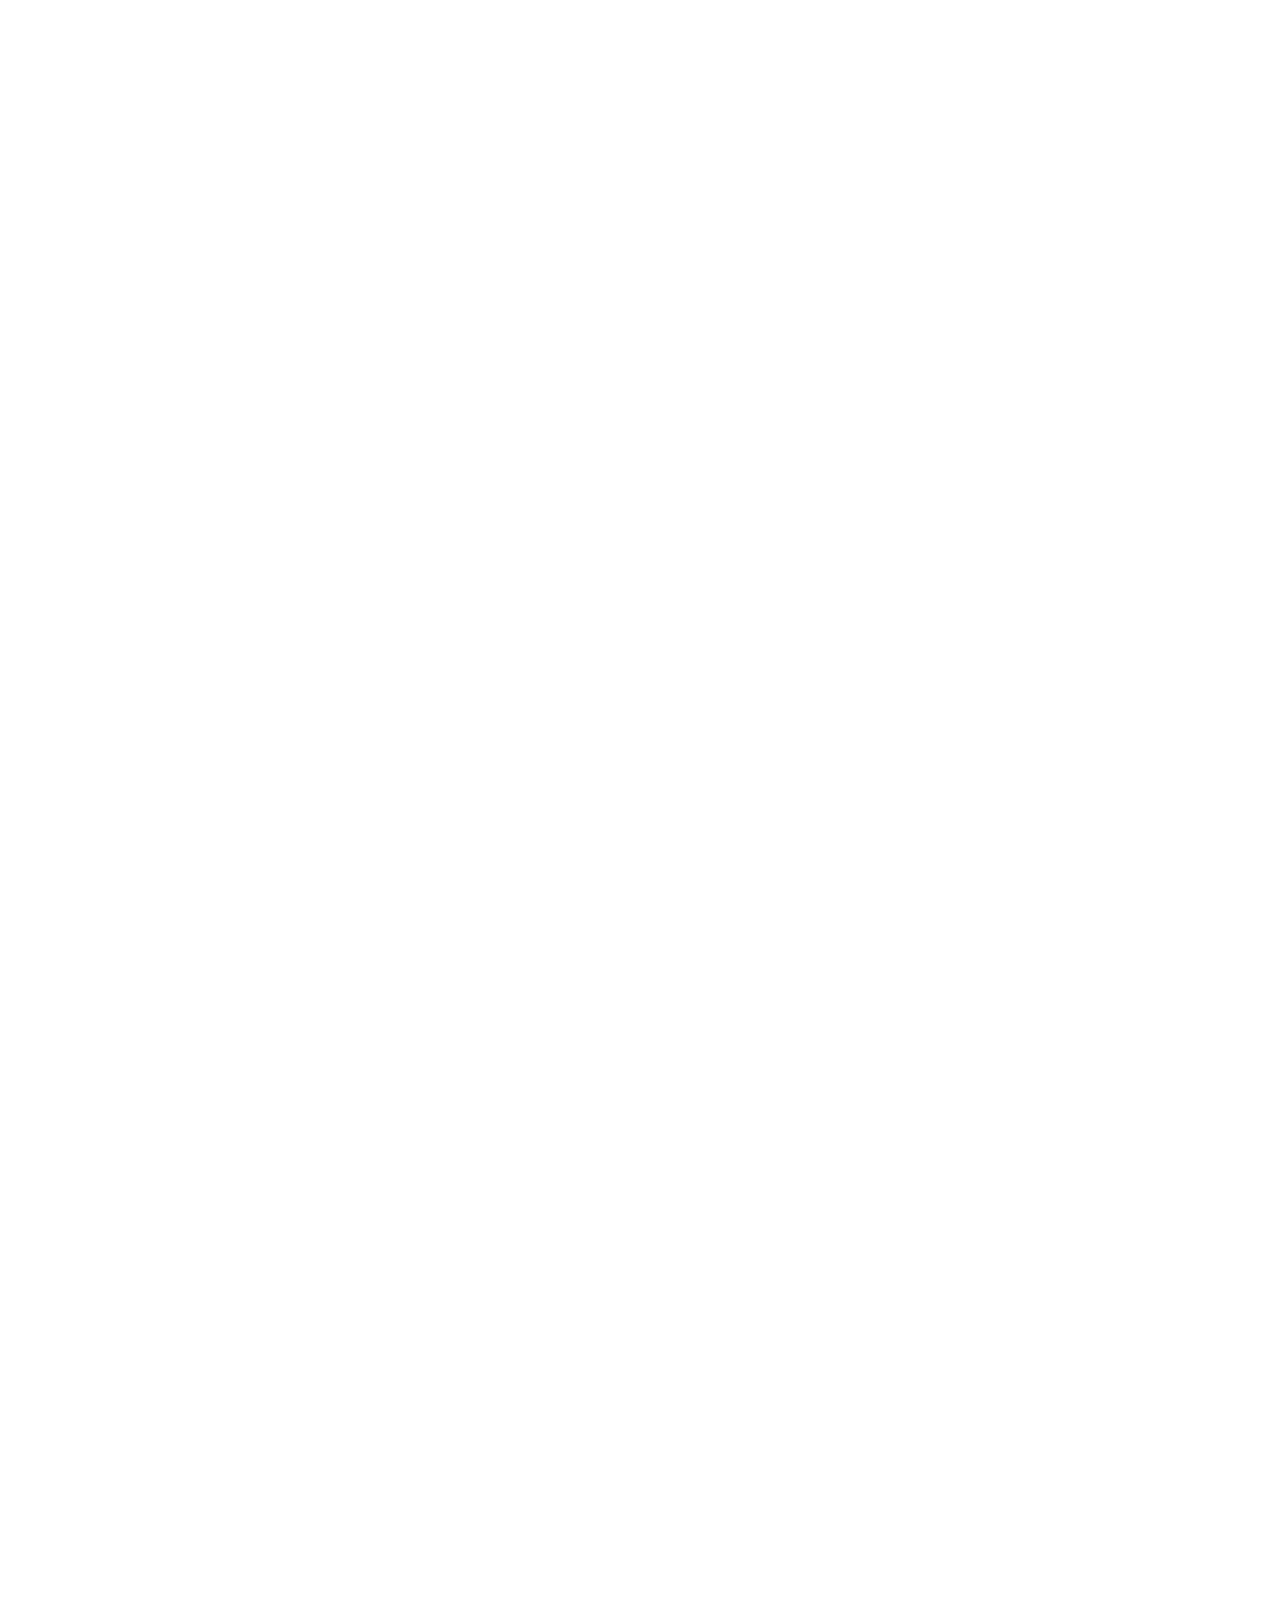
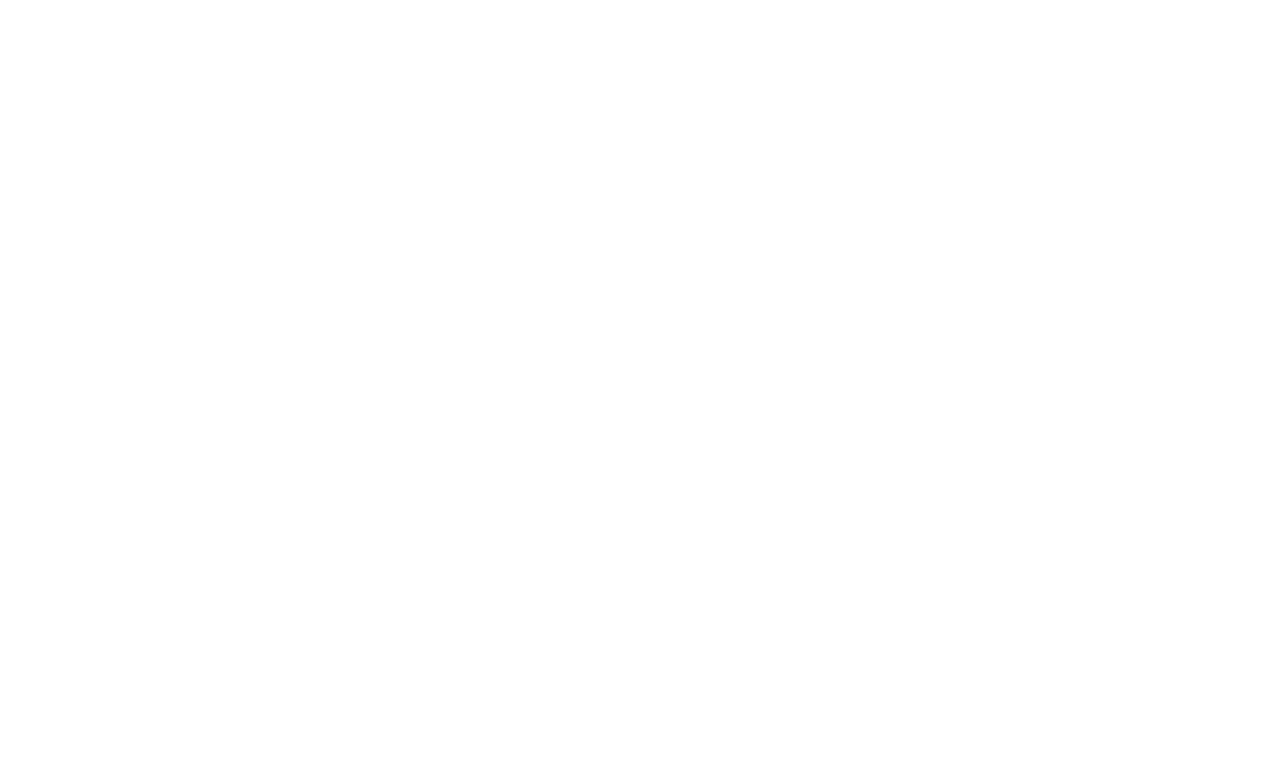
==== commit a2e3a8e1: "updated" ====
--- a/index.html
+++ b/index.html
@@ -45,122 +45,240 @@
 
     <!-- Sections -->
     <section class="main-content">
-        <div class="text">
-          <h1>Craving for a chessy pizza ?</h1>
-          <div class="divider"></div>
-          <!-- Bold Line -->
-          <p>Experience the finest flavors and a cozy ambiance.</p>
-        </div>
-      </section>
-      <section id="about" class="section-2">
-        <div class="about-us">
-            <h1>ABOUT US</h1>
-            <div class="divider-2"></div>
-        </div>
-        <div class="para-text">
-            <div class="text-container">
-                <div class="divider-3"></div>
-                <p>Lorem ipsum dolor sit amet consectetur adipisicing elit. Beatae, reprehenderit nam odit, libero numquam laborum ullam earum iste, laboriosam praesentium quos blanditiis rerum vitae fuga repudiandae sequi sit incidunt eos. At quod ipsum, eveniet molestiae accusamus rerum eos quam dolor?</p>
-            </div>
-            <div class="img-div">
-                <img src="https://rb.gy/o98j6h" alt="Dough Making">
-            </div>
-        </div>
-    </section>
-    
+      <div class="text">
+        <h1>Craving for a chessy pizza ?</h1>
+        <div class="divider"></div>
+        <!-- Bold Line -->
+        <p>Experience the finest flavors and a cozy ambiance.</p>
+      </div>
+    </section>
+
+    <section id="about" class="section-2">
+      <div class="about-us">
+        <h1>ABOUT US</h1>
+        <div class="divider-2"></div>
+      </div>
+      <div class="para-text">
+        <div class="text-container">
+          <div class="divider-3"></div>
+          <p>
+            Lorem ipsum dolor sit amet consectetur adipisicing elit. Beatae,
+            reprehenderit nam odit, libero numquam laborum ullam earum iste,
+            laboriosam praesentium quos blanditiis rerum vitae fuga repudiandae
+            sequi sit incidunt eos. At quod ipsum, eveniet molestiae accusamus
+            rerum eos quam dolor?
+          </p>
+        </div>
+        <div class="img-div">
+          <img src="https://rb.gy/o98j6h" alt="Dough Making" />
+        </div>
+      </div>
+    </section>
+
     <section id="menu" class="section-3">
-        <div class="menu-container">
-          <h1>MENU</h1>
-          <div class="divider-4"></div>
-          <p>
-            Lorem ipsum dolor sit amet consectetur adipisicing elit. Culpa,
-            doloribus.
+      <div class="menu-container">
+        <h1>MENU</h1>
+        <div class="divider-4"></div>
+        <p>
+          Lorem ipsum dolor sit amet consectetur adipisicing elit. Culpa,
+          doloribus.
+        </p>
+      </div>
+
+      <div class="all-item">
+        <div class="left">
+          <div class="menu-item">
+            <img class="img-text" src="/images/pizza.jpg" />
+            <div>
+              <h2 class="h-class">Item-1</h2>
+              <p>
+                Lorem ipsum dolor sit amet consectetur, adipisicing elit. Sint,
+                ea.
+              </p>
+            </div>
+          </div>
+          <div class="menu-item">
+            <img class="img-text" src="/images/pizza.jpg" />
+            <div>
+              <h2 class="h-class">Item-2</h2>
+              <p>
+                Lorem ipsum dolor sit amet consectetur, adipisicing elit. Sint,
+                ea.
+              </p>
+            </div>
+          </div>
+          <div class="menu-item">
+            <img class="img-text" src="/images/pizza.jpg" />
+            <div>
+              <h2 class="h-class">Item-3</h2>
+              <p>
+                Lorem ipsum dolor sit amet consectetur, adipisicing elit. Sint,
+                ea.
+              </p>
+            </div>
+          </div>
+        </div>
+
+        <div class="right">
+          <div class="menu-item">
+            <img class="img-text" src="/images/pizza.jpg" />
+            <div>
+              <h2 class="h-class">Item-4</h2>
+              <p>
+                Lorem ipsum dolor sit amet consectetur, adipisicing elit. Sint,
+                ea.
+              </p>
+            </div>
+          </div>
+          <div class="menu-item">
+            <img class="img-text" src="/images/pizza.jpg" />
+            <div>
+              <h2 class="h-class">Item-5</h2>
+              <p>
+                Lorem ipsum dolor sit amet consectetur, adipisicing elit. Sint,
+                ea.
+              </p>
+            </div>
+          </div>
+          <div class="menu-item">
+            <img class="img-text" src="/images/pizza.jpg" />
+            <div>
+              <h2 class="h-class">Item-6</h2>
+              <p>
+                Lorem ipsum dolor sit amet consectetur, adipisicing elit. Sint,
+                ea.
+              </p>
+            </div>
+          </div>
+        </div>
+      </div>
+    </section>
+
+    <section id="contact" class="section-4">
+      <h1>carousel</h1>
+      <div class="divider"></div>
+      <div class="carousel">
+        <div class="carousel-images">
+          <img src="/images/pizza.jpg" alt="Image 1" />
+          <img src="/images/pizza.jpg" alt="Image 2" />
+          <img src="/images/pizza.jpg" alt="Image 3" />
+        </div>
+        <div class="carousel-buttons">
+          <button id="prev">&#10094;</button>
+          <button id="next">&#10095;</button>
+        </div>
+      </div>
+    </section>
+
+    <section class="gallery-section">
+      <h2 class="gallery-heading">Gallery</h2>
+      <div class="gallery-line"></div>
+
+      <div class="gallery-container">
+        <div class="left-image">
+          <img src="images/pizza.jpg" alt="Left Image" />
+        </div>
+        <div class="right-images">
+          <div class="column">
+            <img src="images/pizza-1.jpeg" alt="Image 1" />
+            <img src="images/pizza-2.jpeg" alt="Image 2" />
+            <img src="images/pizza-3.jpeg" alt="Image 3" />
+          </div>
+          <div class="column-2">
+            <img src="images/pizza-3.jpeg" alt="Image 4" />
+            <img src="images/pizza-1.jpeg" alt="Image 5" />
+          </div>
+        </div>
+      </div>
+    </section>
+
+    <section class="find-section">
+      <h2 class="find-heading" style="color: white">FIND US</h2>
+      <span class="red-line"></span>
+      <div>
+        <div class="left-side">
+          <p class="white-color" id="find-para">
+            Lorem ipsum dolor sit amet, consectetur adipisicing elit. Quam
+            repellendus, labore laudantium voluptate a autem incidunt
+            consequuntur rerum odit minus eligendi. A reiciendis ducimus cum.
           </p>
-        </div>
-  
-        <div class="all-item">
-          <div class="left">
-            <div class="menu-item">
-              <img class="img-text" src="/images/pizza.jpg" />
-              <div>
-                <h2 class="h-class">Item-1</h2>
-                <p>
-                  Lorem ipsum dolor sit amet consectetur, adipisicing elit. Sint,
-                  ea.
-                </p>
-              </div>
-            </div>
-            <div class="menu-item">
-              <img class="img-text" src="/images/pizza.jpg" />
-              <div>
-                <h2 class="h-class">Item-2</h2>
-                <p>
-                  Lorem ipsum dolor sit amet consectetur, adipisicing elit. Sint,
-                  ea.
-                </p>
-              </div>
-            </div>
-            <div class="menu-item">
-              <img class="img-text" src="/images/pizza.jpg" />
-              <div>
-                <h2 class="h-class">Item-3</h2>
-                <p>
-                  Lorem ipsum dolor sit amet consectetur, adipisicing elit. Sint,
-                  ea.
-                </p>
-              </div>
-            </div>
-          </div>
-  
-          <div class="right">
-            <div class="menu-item">
-              <img class="img-text" src="/images/pizza.jpg" />
-              <div>
-                <h2 class="h-class">Item-4</h2>
-                <p>
-                  Lorem ipsum dolor sit amet consectetur, adipisicing elit. Sint,
-                  ea.
-                </p>
-              </div>
-            </div>
-            <div class="menu-item">
-              <img class="img-text" src="/images/pizza.jpg" />
-              <div>
-                <h2 class="h-class">Item-5</h2>
-                <p>
-                  Lorem ipsum dolor sit amet consectetur, adipisicing elit. Sint,
-                  ea.
-                </p>
-              </div>
-            </div>
-            <div class="menu-item">
-              <img class="img-text" src="/images/pizza.jpg" />
-              <div>
-                <h2 class="h-class">Item-6</h2>
-                <p>
-                  Lorem ipsum dolor sit amet consectetur, adipisicing elit. Sint,
-                  ea.
-                </p>
-              </div>
-            </div>
-          </div>
-        </div>
-    </section>
-
-    <section id="contact" class="section-4">
-        <h1>carousel</h1>
-        <div class="divider"></div>
-        <div class="carousel">
-          <div class="carousel-images">
-            <img src="/images/pizza.jpg" alt="Image 1" />
-            <img src="/images/pizza.jpg" alt="Image 2" />
-            <img src="/images/pizza.jpg" alt="Image 3" />
-          </div>
-          <div class="carousel-buttons">
-            <button id="prev">&#10094;</button>
-            <button id="next">&#10095;</button>
-          </div>
-        </div>
-      </section>
+          <div>
+            <img
+              class="location"
+              alt="location-image"
+              style="background-color: white"
+              src="https://www.svgrepo.com/show/17793/location.svg"
+            />
+            <p class="white-color">location:xyz colony</p>
+          </div>
+          <div class="phone-container">
+            <img
+              class="phone"
+              alt="phone-image"
+              src="https://www.iconpacks.net/icons/1/free-phone-icon-519-thumb.png"
+            />
+            <div class="phone-div">
+              <p class="white-color">1234567</p>
+              <p class="white-color">9876543</p>
+            </div>
+          </div>
+        </div>
+        <div class="right-side">
+          <img
+            alt="map-image"
+            src="https://www.thestatesman.com/wp-content/uploads/2020/04/googl_ED.jpg"
+          />
+        </div>
+      </div>
+    </section>
+
+    <footer>
+      <div class="chef">
+        <img
+          src="https://cdn-icons-png.flaticon.com/512/7414/7414124.png"
+          alt="chef"
+        />
+      </div>
+      <div class="right-data">
+        <div class="mail">
+          <img
+            src="https://t4.ftcdn.net/jpg/09/47/02/37/360_F_947023756_1rz47QXvIjiyMVqVxUjWnFvlrqBreYKv.jpg"
+          />
+          <p class="white-color">mail@gmail.com</p>
+        </div>
+        <div class="telephone">
+          <img
+            class="tele"
+            alt="phone-image"
+            src="https://www.iconpacks.net/icons/1/free-phone-icon-519-thumb.png"
+          />
+          <div class="tele-div">
+            <p class="white-color">123-456-789</p>
+            <p class="white-color">987-654-321</p>
+          </div>
+        </div>
+      </div>
+    </footer>
+
+    <script>
+      const images = document.querySelector(".carousel-images");
+      const prev = document.getElementById("prev");
+      const next = document.getElementById("next");
+      let index = 0;
+
+      next.addEventListener("click", () => {
+        if (index < 2) {
+          index++;
+          images.style.transform = `translateX(-${index * 100}%)`;
+        }
+      });
+
+      prev.addEventListener("click", () => {
+        if (index > 0) {
+          index--;
+          images.style.transform = `translateX(-${index * 100}%)`;
+        }
+      });
+    </script>
   </body>
 </html>
--- a/style.css
+++ b/style.css
@@ -1,460 +1,831 @@
 /* Reset CSS */
 * {
-    margin: 0;
-    padding: 0;
-    box-sizing: border-box;
-    scroll-behavior: smooth;
-  }
-  
-  body {
-    font-family: Arial, sans-serif;
-  }
-  
-  .img-section {
-    display: flex;
-  }
-  .img-section > img {
-    width: 100%;
-  }
-  
-  /* Header Styling */
-  header {
-    position: fixed;
-    width: 100%;
-    top: 0;
-    left: 0;
-    background-color: #333;
-    color: white;
-    display: flex;
-    justify-content: space-between;
-    align-items: center;
-    padding: 15px 20px;
-    z-index: 1000;
-  }
-  
-  /* Logo */
-  .logo {
-    font-size: 1.5rem;
-    font-weight: bold;
-  }
-  
-  /* Navigation */
-  nav ul {
-    list-style: none;
-    display: flex;
-    gap: 20px;
-  }
-  
-  nav ul li {
-    display: inline;
-  }
-  
-  nav ul li a {
-    color: white;
-    text-decoration: none;
-    font-size: 1rem;
-    transition: 0.3s;
-  }
-  
-  nav ul li a:hover {
-    color: #ff9800;
-  }
-  
-  /* Social Icons */
-  .social-icons {
-    display: flex;
-    gap: 15px;
-  }
-  
-  .social-icons a {
-    color: white;
-    font-size: 1.2rem;
-    transition: 0.3s;
-  }
-  
-  .social-icons a:hover {
-    color: #ff9800;
-  }
-  
-  /* Sections Styling */
-  section {
-    height: 100vh;
-    padding: 80px 20px;
-    display: flex;
-    align-items: center;
-    justify-content: center;
-    font-size: 2rem;
-    font-weight: bold;
-  }
-  
-  #home {
-    background: #f4f4f4;
-  }
-  
-  #about {
-    background: black;
-  }
-  
-  #services {
-    background: #bbb;
-  }
-  
-  #contact {
-    background: black;
-  }
-  
-  #menu {
-    background: black;
-  }
-  
-  /* Reset CSS */
-  * {
-    margin: 0;
-    padding: 0;
-    box-sizing: border-box;
-  }
-  
-  html,
-  body {
-    width: 100%;
-    height: 100%;
-    overflow-x: hidden; /* Prevents horizontal scroll */
-  }
-  
-  /* Main Content Section */
-  .main-content {
-    position: relative;
-    width: 100%;
-    height: 100vh;
-    background: url("images/pizza.jpg") no-repeat center center;
-    background-size: cover;
-    display: flex;
-    justify-content: flex-start;
-    align-items: center;
-    padding-left: 8%;
-    padding-top: 5%;
-    color: white;
-  }
-  
-  /* Text Styling */
-  .text {
-    max-width: 500px; /* Restrict text width */
-  }
-  
-  h1 {
-    font-size: 2.5rem;
-    margin-bottom: 10px;
-  }
-  
-  /* Bold Line */
-  .divider {
-    width: 100px;
-    height: 5px;
-    background: white;
-    margin: 10px 0;
-  }
-  .divider-2 {
-    width: 200px;
-    height: 5px;
-    background: red;
-    margin: 10px 0;
-  }
-  
-  .divider-3 {
-    width: 400px;
-    height: 5px;
-    background: red;
-    color: red;
-    margin: 10px 0;
-  }
-  
-  .divider-4 {
-    width: 150px;
-    height: 4px;
-    background: red;
-    margin: 10px auto;
-  }
-  
-  .section-2 {
-    display: flex;
+  margin: 0;
+  padding: 0;
+  box-sizing: border-box;
+  scroll-behavior: smooth;
+}
+
+body {
+  font-family: Arial, sans-serif;
+}
+
+.img-section {
+  display: flex;
+}
+.img-section > img {
+  width: 100%;
+}
+
+/* Header Styling */
+header {
+  position: fixed;
+  width: 100%;
+  top: 0;
+  left: 0;
+  background-color: #333;
+  color: white;
+  display: flex;
+  justify-content: space-between;
+  align-items: center;
+  padding: 15px 20px;
+  z-index: 1000;
+}
+
+/* Logo */
+.logo {
+  font-size: 1.5rem;
+  font-weight: bold;
+}
+
+/* Navigation */
+nav ul {
+  list-style: none;
+  display: flex;
+  gap: 20px;
+}
+
+nav ul li {
+  display: inline;
+}
+
+nav ul li a {
+  color: white;
+  text-decoration: none;
+  font-size: 1rem;
+  transition: 0.3s;
+}
+
+nav ul li a:hover {
+  color: #ff9800;
+}
+
+/* Social Icons */
+.social-icons {
+  display: flex;
+  gap: 15px;
+}
+
+.social-icons a {
+  color: white;
+  font-size: 1.2rem;
+  transition: 0.3s;
+}
+
+.social-icons a:hover {
+  color: #ff9800;
+}
+
+/* Sections Styling */
+section {
+  height: 100vh;
+  padding: 80px 20px;
+  display: flex;
+  align-items: center;
+  justify-content: center;
+  font-size: 2rem;
+  font-weight: bold;
+}
+
+#home {
+  background: #f4f4f4;
+}
+
+#about {
+  background: black;
+}
+
+#services {
+  background: #bbb;
+}
+
+#contact {
+  background: black;
+}
+
+#menu {
+  background: black;
+}
+
+#gallery {
+  /* background: black; */
+}
+
+/* Reset CSS */
+* {
+  margin: 0;
+  padding: 0;
+  box-sizing: border-box;
+}
+
+html,
+body {
+  width: 100%;
+  height: 100%;
+  overflow-x: hidden; /* Prevents horizontal scroll */
+}
+
+/* Main Content Section */
+.main-content {
+  position: relative;
+  width: 100%;
+  height: 100vh;
+  background: url("images/pizza.jpg") no-repeat center center;
+  background-size: cover;
+  display: flex;
+  justify-content: flex-start;
+  align-items: center;
+  padding-left: 8%;
+  padding-top: 5%;
+  color: white;
+}
+
+/* Text Styling */
+.text {
+  max-width: 500px; /* Restrict text width */
+}
+
+h1 {
+  font-size: 2.5rem;
+  margin-bottom: 10px;
+}
+
+/* Bold Line */
+.divider {
+  width: 300px;
+  height: 5px;
+  background: white;
+  margin-top: 10px;
+  margin-bottom: 10px;
+}
+.divider-2 {
+  width: 200px;
+  height: 5px;
+  background: red;
+  margin: 10px 0;
+}
+
+.divider-3 {
+  width: 400px;
+  height: 5px;
+  background: red;
+  color: red;
+  margin: 10px 0;
+}
+
+.divider-4 {
+  width: 150px;
+  height: 4px;
+  background: red;
+  margin: 10px auto;
+}
+
+.section-2 {
+  display: flex;
+  flex-direction: column;
+  align-items: center;
+  text-align: center;
+  padding: 80px 10%;
+  background: #ddd;
+}
+
+.section-3 {
+  display: flex;
+  flex-direction: column;
+}
+
+.all-item {
+  display: flex;
+  justify-content: center;
+  gap: 10px;
+  padding-bottom: 100px;
+}
+
+.left,
+.right {
+  width: 30%;
+  display: flex;
+  flex-direction: column;
+  gap: 10px;
+}
+
+.img-text {
+  width: 100px;
+  height: 100px;
+  object-fit: cover;
+  border-radius: 8px;
+}
+
+.h-class {
+  color: #F2C94C;
+  font-size: 1.5rem;
+}
+
+. {
+  display: flex;
+}
+
+.menu {
+  color: white;
+  display: flex;
+  text-align: center;
+  align-items: center;
+  justify-content: center;
+}
+
+.menu-container {
+  text-align: center;
+  margin-bottom: 40px;
+}
+
+.menu-container h1 {
+  font-size: 2.5rem;
+  color: white;
+}
+
+.menu-item {
+  display: flex;
+  align-items: center;
+  gap: 15px;
+  background:black
+  padding: 15px;
+  border-radius: 10px;
+}
+
+.menu-item img {
+  width: 50%;
+  height: auto;
+  object-fit: cover;
+  border-radius: 8px;
+}
+
+.menu-item div {
+  width: 50%;
+}
+
+.menu-item p {
+  font-size: 1rem;
+  color: white;
+}
+
+.about-us {
+  text-align: center;
+  margin-bottom: 20px;
+  color: white;
+}
+
+.about-us h1 {
+  font-size: 2.5rem;
+  font: Quattrocento;
+}
+
+.para-text {
+  display: flex;
+  justify-content: space-between;
+  align-items: center;
+  gap: 40px;
+  width: 100%;
+  max-width: 1000px;
+}
+.text-container {
+  flex: 1;
+  text-align: left;
+}
+
+.img-div {
+  flex: 1;
+  text-align: right;
+}
+
+.img-div img {
+  width: 100%;
+  max-width: 400px;
+  border-radius: 10px;
+}
+/* Paragraph */
+p {
+  font-size: 1.2rem;
+  margin-top: 10px;
+  color: white;
+  font: ruda;
+}
+
+.section-4 {
+  display: flex;
+  flex-direction: column;
+  text-align: center;
+  padding: 50px 20px;
+  background-color: black;
+}
+
+.section-4 > h1 {
+  color: white;
+}
+
+.divider {
+  width: 150px;
+  height: 4px;
+  background: red;
+  margin: 10px auto;
+}
+
+/* .carousel {
+  position: relative;
+  width: 80%;
+  max-width: 600px;
+  margin: 20px auto;
+  overflow: hidden;
+}
+
+.carousel-images {
+  display: flex;
+  transition: transform 0.5s ease-in-out;
+}
+
+.carousel-images img {
+  width: 100%;
+  flex-shrink: 0;
+}
+
+.carousel-buttons {
+  position: absolute;
+  top: 50%;
+  width: 100%;
+  display: flex;
+  justify-content: space-between;
+  transform: translateY(-50%);
+}
+
+.carousel-buttons button {
+  background-color: rgba(255, 255, 255, 0.5);
+  color: white;
+  border: none;
+  padding: 10px;
+  cursor: pointer;
+  font-size: 24px;
+  position: absolute; /* Change to absolute to position it relative to the carousel */
+/* top: 50%;
+  transform: translateY(-50%);
+}
+
+#prev {
+  left: -40px; /* Move left button outside the image */
+/* } */
+
+/* #next {
+  right: -40px; /* Move right button outside the image */
+/* }   * */
+
+.carousel {
+  position: relative;
+  width: 100%;
+  overflow: hidden; /* Hide images outside the container */
+}
+
+.carousel-images {
+  display: flex;
+  transition: transform 0.5s ease-in-out; /* Smooth transition for image change */
+}
+
+.carousel-images img {
+  width: 100%;
+  flex-shrink: 0;
+}
+
+.carousel-buttons {
+  position: absolute;
+  top: 50%;
+  width: 100%;
+  display: flex;
+  justify-content: space-between;
+  transform: translateY(-50%);
+  z-index: 2;
+}
+
+.carousel-buttons button {
+  background: rgba(255, 255, 255, 0.5);
+  border: none;
+  padding: 10px;
+  cursor: pointer;
+  font-size: 24px;
+}
+
+#prev {
+  left: 10px;
+}
+
+#next {
+  right: 10px;
+}
+
+.section-5 {
+  display: flex;
+  /* flex-direction: column; */
+  text-align: center;
+  padding: 50px 20px;
+  /* background-color: black; */
+}
+
+.section-5 > h1 {
+  /* color: white; */
+}
+
+.left-right {
+  display: flex;
+}
+
+.left,
+.right {
+  width: 30%;
+  display: flex;
+  flex-direction: column;
+  gap: 10px;
+}
+
+.left-img {
+  display: flex;
+  flex-direction: column;
+  width: 50%;
+}
+.right-img {
+  display: flex;
+}
+
+/* Gallery Section */
+.gallery-section {
+  text-align: center;
+  width: 100%;
+  height: 100%;
+  display: flex;
+  flex-direction: column;
+  align-items: center;
+  background-color: black;
+  padding-top: 20px;
+}
+
+.gallery-heading {
+  color: white;
+  padding-top: 150px;
+}
+
+.gallery-line {
+  width: 250px;
+  height: 4px;
+  background-color: red;
+  margin-bottom: 40px;
+  margin-top:40px
+}
+
+/* Image Layout */
+.gallery-container {
+  display: flex;
+  gap: 5px;
+  width: 50%;
+  height: 50%;
+  margin: 20px;
+  margin-bottom: 40px;
+  margin-top:40px;
+}
+
+/* Left Side Single Image (50% width) */
+.left-image {
+  flex: 1;
+  width: 50%;
+  height: 100%;
+  display: flex;
+  justify-content: center;
+  border-radius: 5px;
+
+}
+
+.left-image img {
+  width: 100%;
+  height: 100%;
+  object-fit: cover;
+  border-radius: 5px;
+}
+
+/* Right Side 5 Images (1st column 3 images, 2nd column 2 images) */
+.right-images {
+  flex: 1;
+  width: 50%;
+  max-width: 50%;
+  display: flex;
+  gap: 5px;
+  height: 100%;
+}
+
+.column {
+  display: flex;
+  flex-direction: column;
+  gap: 1px;
+  max-width: 50%;
+  height:99%;
+}
+
+.column>img{
+  height: 33.33%;
+  border-radius: 5px;
+
+}
+
+.column-2{
+ display: flex;
+  flex-direction: column;
+  gap: 1px;
+  justify-content:center;
+  max-width: 50%;
+  height:100%;
+}
+
+.column-2>img{
+  height:98%;
+  border-radius: 5px;
+}
+
+.column:first-child {
+  flex: 3; /* First column (3 images) takes more space */
+}
+
+
+/* Find Us Section */
+.find-section {
+  text-align: center;
+  width: 100%;
+  display: flex;
+  flex-direction: column;
+  align-items: center;
+  background-color: black;
+}
+
+/* Heading */
+.find-heading {
+  font-size: 2rem;
+  font-weight: bold;
+  margin-bottom: 10px;
+}
+
+/* Red Line */
+.red-line {
+  width: 250px;
+  height: 4px;
+  background-color: red;
+  margin-bottom: 20px;
+}
+
+/* Container Layout */
+.find-section > div {
+  display: flex;
+  gap: 20px;
+  width: 100%;
+  align-items: flex-start;
+  justify-content: space-between;
+  margin-top: 20px;
+}
+
+/* Left Side Content */
+.left-side {
+  flex: 1;
+  max-width: 50%;
+  text-align: left;
+  display: flex;
+  flex-direction: column;
+  gap: 15px;
+  padding-left: 40px;
+  padding-top: 10px;
+}
+
+.left-side div {
+  display: flex;
+  align-items: center;
+  gap: 10px;
+}
+
+.left-side img {
+  width: 30px;
+  height: 30px;
+  object-fit: contain;
+}
+
+#find-para {
+  padding-bottom: 40px;
+}
+
+/* Parent div */
+.phone-container {
+  display: flex;
+  align-items: stretch; /* Ensure both items take equal height */
+  gap: 10px;
+}
+
+/* Phone Image */
+.phone-container img {
+  width: 30px;
+  height: 100%;
+  background-color: white;
+  padding: 5px;
+  border-radius: 5px;
+}
+
+/* Phone Number Container */
+.phone-div {
+  display: flex;
+  flex: 1;
+  align-items: flex-start;
+  flex-direction: column;
+  padding-right: 550px;
+}
+
+.location {
+  margin-left: 200px;
+}
+
+.phone {
+  margin-left: 200px;
+}
+
+/* Phone Numbers */
+.white-color {
+  margin: 0;
+  color: white;
+  padding-left: 200px;
+}
+
+/* Right Side (Map) */
+.right-side {
+  flex: 1;
+  max-width: 50%;
+  display: flex;
+  justify-content: center;
+  align-items: center;
+  background-color: black;
+  padding: 20px;
+  border-radius: 5px;
+}
+
+.right-side img {
+  width: 80%;
+  height: auto;
+  border-radius: 5px;
+  object-fit: cover;
+}
+
+.white-color {
+  color: white;
+}
+
+/* Footer Styling */
+footer {
+  display: flex;
+  justify-content: space-between;
+  align-items: center;
+  background-color: black;
+  padding: 40px;
+  color: white;
+  width: 100%;
+}
+
+.chef {
+  padding-left: 100px;
+}
+/* Chef Image (Left Side) */
+.chef img {
+  width: 80px; /* Adjust as needed */
+  height: auto;
+  object-fit: contain;
+}
+
+/* Right Side (Email + Phone) */
+.right-data {
+  display: flex;
+  flex-direction: column;
+  gap: 15px; /* Space between email and phone section */
+  align-items: flex-start;
+}
+.tele {
+  background-color: white;
+}
+
+/* Email Section */
+.right-data div {
+  display: flex;
+  align-items: center;
+  gap: 10px;
+}
+
+.right-data img {
+  width: 30px;
+  height: 30px;
+  object-fit: contain;
+}
+
+.mail {
+  padding-right: 200px;
+}
+/* Telephone Container */
+.telephone {
+  display: flex;
+  align-items: center;
+  gap: 10px;
+}
+
+/* Telephone Icon */
+.telephone .tele {
+  width: 30px;
+  height: 30px;
+  object-fit: contain;
+}
+
+/* Telephone Numbers */
+.tele-div {
+  display: flex;
+  flex-direction: column;
+}
+
+.white-color {
+  margin: 0;
+  color: white;
+}
+
+/* Responsive Design */
+@media (max-width: 768px) {
+  footer {
     flex-direction: column;
     align-items: center;
     text-align: center;
-    padding: 80px 10%;
-    background: #ddd;
-  }
-  
-  .section-3 {
-    display: flex;
+  }
+
+  .right-data {
+    align-items: center;
+  }
+}
+
+/* Responsive Design */
+@media (max-width: 768px) {
+  .main-content {
+    padding-left: 5%;
+    padding-top: 10%;
+  }
+
+  h1 {
+    font-size: 2rem;
+  }
+
+  p {
+    font-size: 1rem;
+  }
+  .para-text {
     flex-direction: column;
-  }
-  
+    text-align: center;
+  }
+
+  .text-container {
+    text-align: center;
+  }
+
+  .divider-3 {
+    margin: 0 auto 10px auto;
+  }
+
+  .img-div {
+    text-align: center;
+  }
+
+  .img-div img {
+    max-width: 400px;
+  }
   .all-item {
-    display: flex;
-    justify-content: center;
-    gap: 10px;
-    padding-bottom: 100px;
-  }
-  
+    flex-direction: column;
+    align-items: center;
+  }
+
   .left,
   .right {
-    width: 30%;
-    display: flex;
+    width: 100%;
+  }
+
+  .find-section > div {
     flex-direction: column;
-    gap: 10px;
-  }
-  
-  .img-text {
-    width: 100px;
-    height: 100px;
-    object-fit: cover;
-    border-radius: 8px;
-  }
-  
-  .h-class {
-    color: white;
-    font-size: 1.5rem;
-  }
-  
-  . {
-    display: flex;
-  }
-  
-  .menu {
-    color: white;
-    display: flex;
+    align-items: center;
+  }
+
+  .left-side,
+  .right-side {
+    max-width: 100%;
     text-align: center;
+  }
+
+  .left-side div {
+    justify-content: center;
+  }
+
+  footer {
+    flex-direction: column;
     align-items: center;
-    justify-content: center;
-  }
-  
-  .menu-container {
     text-align: center;
-    margin-bottom: 40px;
-  }
-  
-  .menu-container h1 {
-    font-size: 2.5rem;
-    color: white;
-  }
-  
-  .menu-item {
-    display: flex;
+  }
+
+  .right-data {
     align-items: center;
-    gap: 15px;
-    background: rgba(255, 255, 255, 0.1);
-    padding: 15px;
-    border-radius: 10px;
-  }
-  
-  .menu-item img {
-    width: 50%;
-    height: auto;
-    object-fit: cover;
-    border-radius: 8px;
-  }
-  
-  .menu-item div {
-    width: 50%;
-  }
-  
-  .menu-item p {
-    font-size: 1rem;
-    color: white;
-  }
-  
-  .about-us {
-    text-align: center;
-    margin-bottom: 20px;
-    color: white;
-  }
-  
-  .about-us h1 {
-    font-size: 2.5rem;
-    font: Quattrocento;
-  }
-  
-  .para-text {
-    display: flex;
-    justify-content: space-between;
-    align-items: center;
-    gap: 40px;
-    width: 100%;
-    max-width: 1000px;
-  }
-  .text-container {
-    flex: 1;
-    text-align: left;
-  }
-  
-  .img-div {
-    flex: 1;
-    text-align: right;
-  }
-  
-  .img-div img {
-    width: 100%;
-    max-width: 400px;
-    border-radius: 10px;
-  }
-  /* Paragraph */
-  p {
-    font-size: 1.2rem;
-    margin-top: 10px;
-    color: white;
-    font: ruda;
-  }
-  
-  .section-4 {
-    display: flex;
-    flex-direction: column;
-    text-align: center;
-    padding: 50px 20px;
-    background-color: black;
-  }
-  
-  .section-4 > h1 {
-    color: white;
-  }
-  
-  .divider {
-    width: 150px;
-    height: 4px;
-    background: red;
-    margin: 10px auto;
-  }
-  
-  /* .carousel {
-    position: relative;
-    width: 80%;
-    max-width: 600px;
-    margin: 20px auto;
-    overflow: hidden;
-  }
-  
-  .carousel-images {
-    display: flex;
-    transition: transform 0.5s ease-in-out;
-  }
-  
-  .carousel-images img {
-    width: 100%;
-    flex-shrink: 0;
-  }
-  
-  .carousel-buttons {
-    position: absolute;
-    top: 50%;
-    width: 100%;
-    display: flex;
-    justify-content: space-between;
-    transform: translateY(-50%);
-  }
-  
-  .carousel-buttons button {
-    background-color: rgba(255, 255, 255, 0.5);
-    color: white;
-    border: none;
-    padding: 10px;
-    cursor: pointer;
-    font-size: 24px;
-    position: absolute; /* Change to absolute to position it relative to the carousel */
-  /* top: 50%;
-    transform: translateY(-50%);
-  }
-  
-  #prev {
-    left: -40px; /* Move left button outside the image */
-  /* } */
-  
-  /* #next {
-    right: -40px; /* Move right button outside the image */
-  /* }   * */
-  
-  .carousel {
-    position: relative;
-    width: 100%;
-    overflow: hidden; /* Hide images outside the container */
-  }
-  
-  .carousel-images {
-    display: flex;
-    transition: transform 0.5s ease-in-out; /* Smooth transition for image change */
-  }
-  
-  .carousel-images img {
-    width: 100%;
-    flex-shrink: 0;
-  }
-  
-  .carousel-buttons {
-    position: absolute;
-    top: 50%;
-    width: 100%;
-    display: flex;
-    justify-content: space-between;
-    transform: translateY(-50%);
-    z-index: 2;
-  }
-  
-  .carousel-buttons button {
-    background: rgba(255, 255, 255, 0.5);
-    border: none;
-    padding: 10px;
-    cursor: pointer;
-    font-size: 24px;
-  }
-  
-  #prev {
-    left: 10px;
-  }
-  
-  #next {
-    right: 10px;
-  }
-  
-  /* Responsive Design */
-  @media (max-width: 768px) {
-    .main-content {
-      padding-left: 5%;
-      padding-top: 10%;
-    }
-  
-    h1 {
-      font-size: 2rem;
-    }
-  
-    p {
-      font-size: 1rem;
-    }
-    .para-text {
-      flex-direction: column;
-      text-align: center;
-    }
-  
-    .text-container {
-      text-align: center;
-    }
-  
-    .divider-3 {
-      margin: 0 auto 10px auto;
-    }
-  
-    .img-div {
-      text-align: center;
-    }
-  
-    .img-div img {
-      max-width: 400px;
-    }
-    .all-item {
-      flex-direction: column;
-      align-items: center;
-    }
-  
-    .left,
-    .right {
-      width: 100%;
-    }
-  }
-  +  }
+}
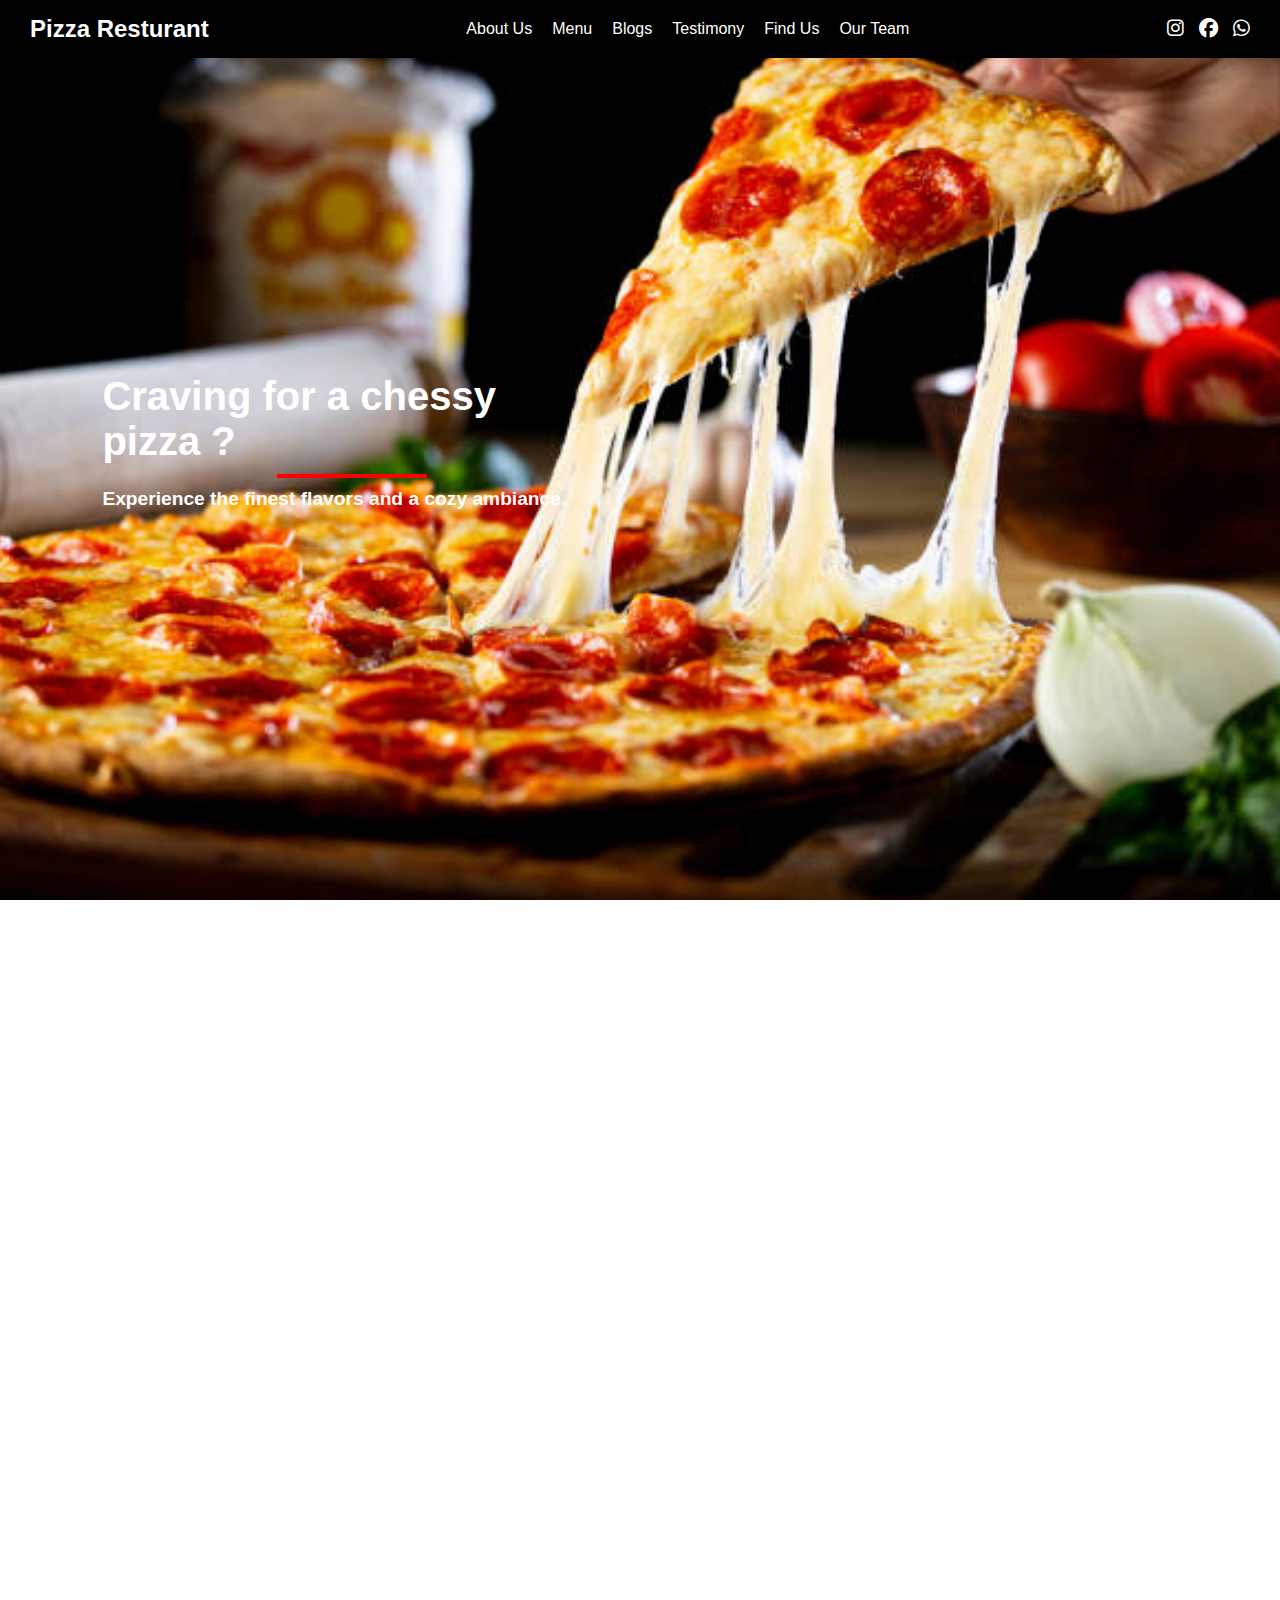
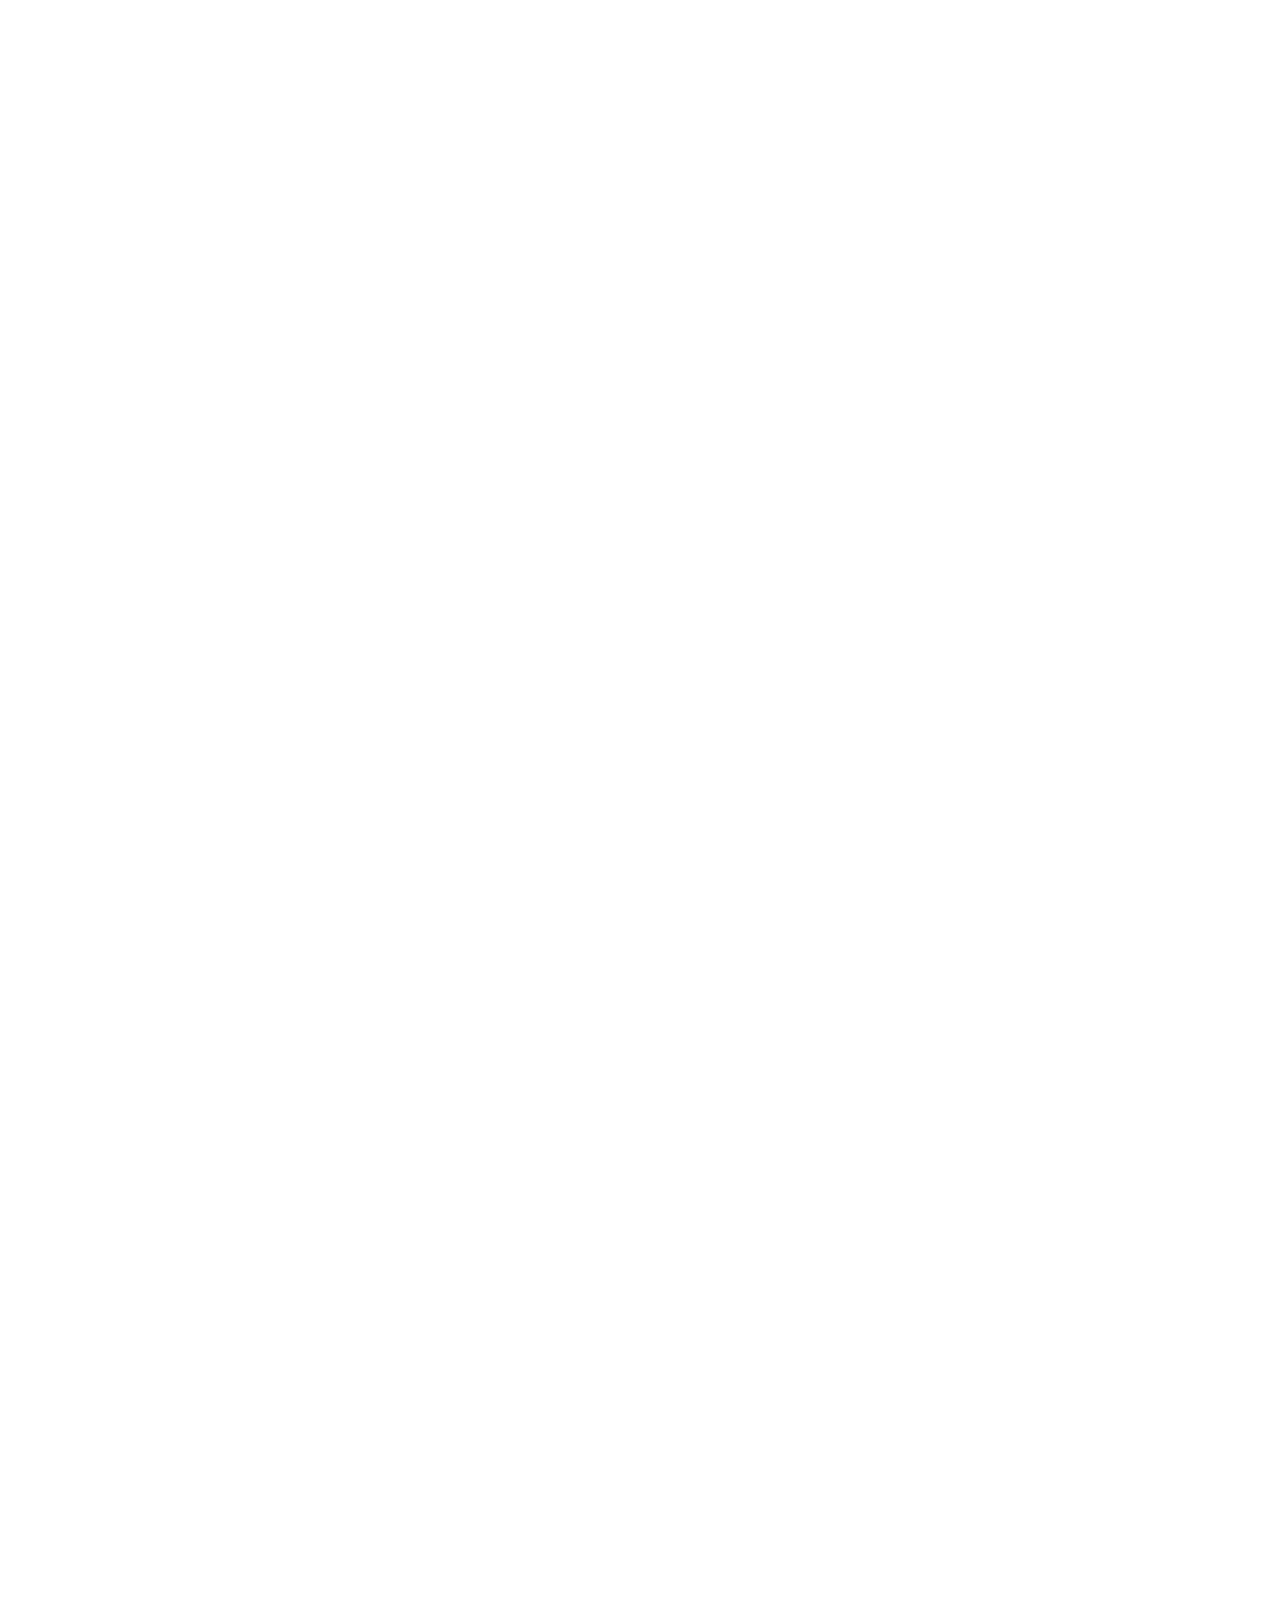
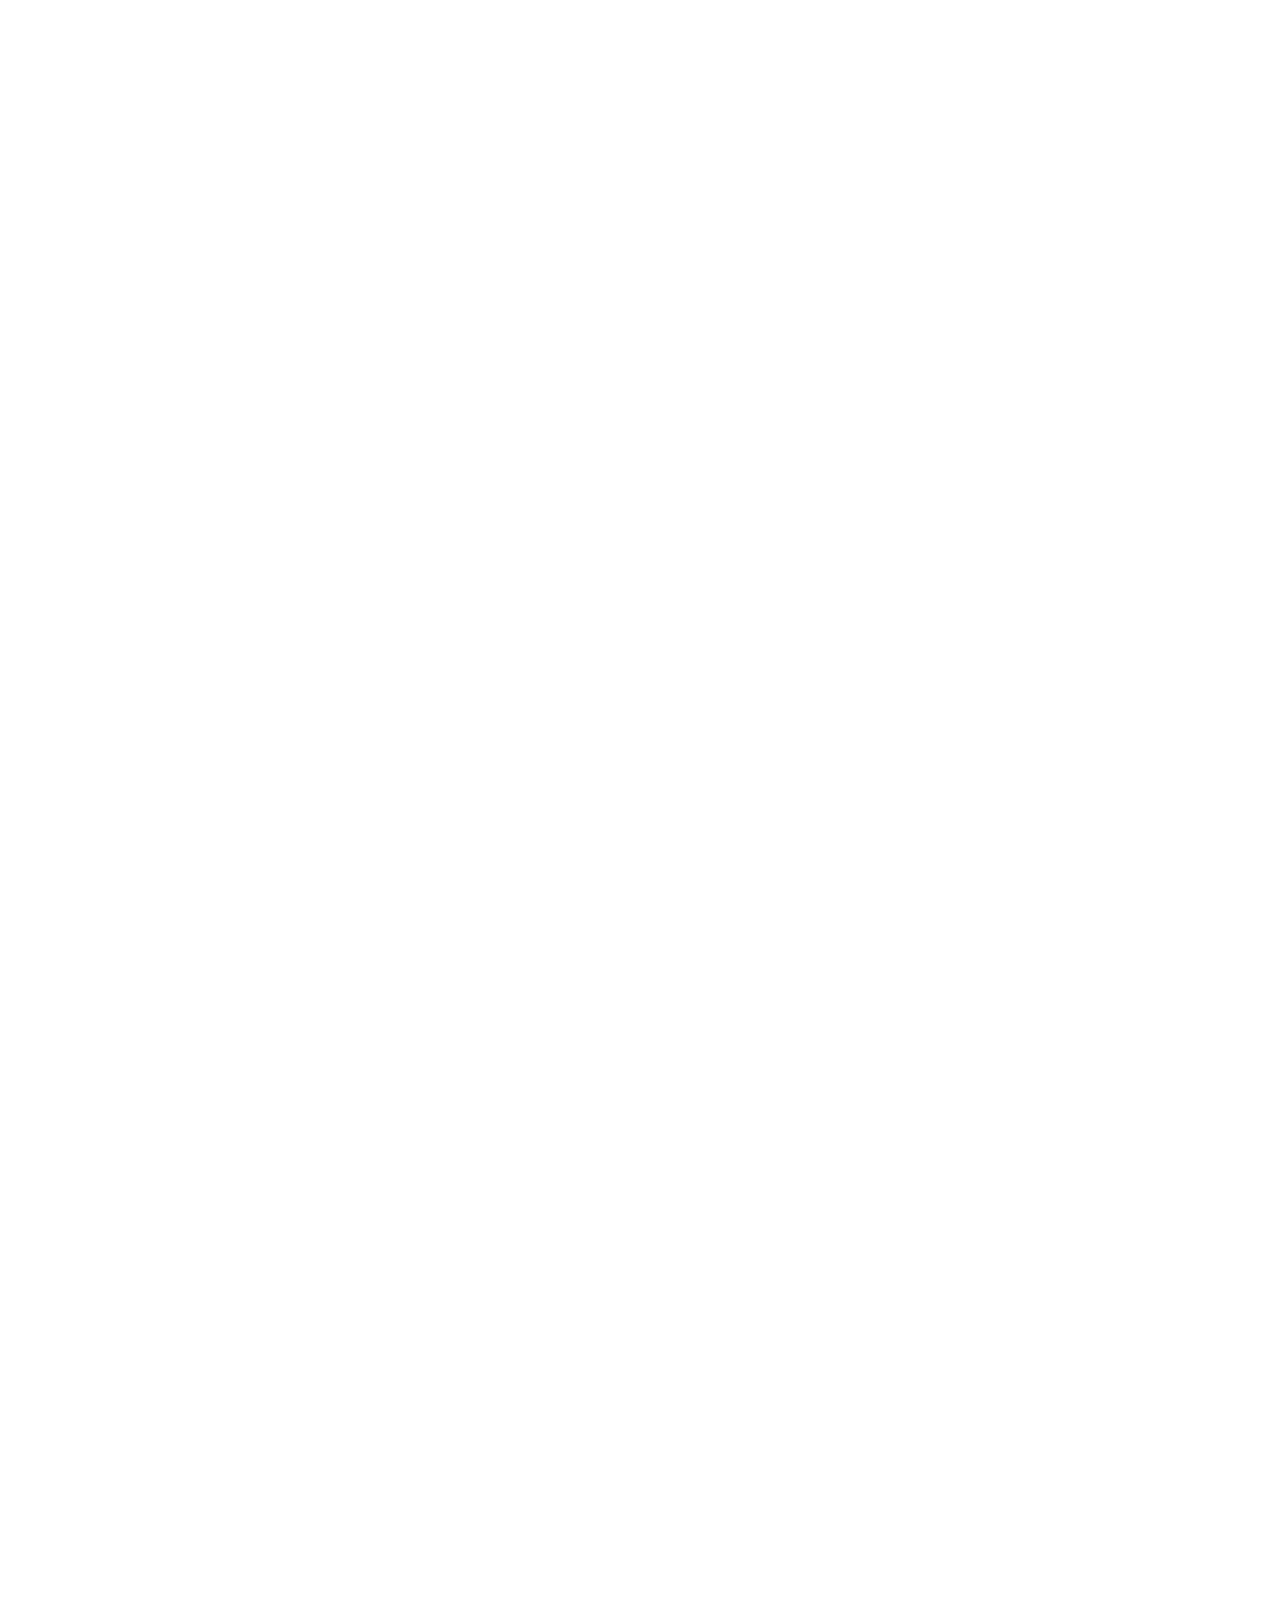
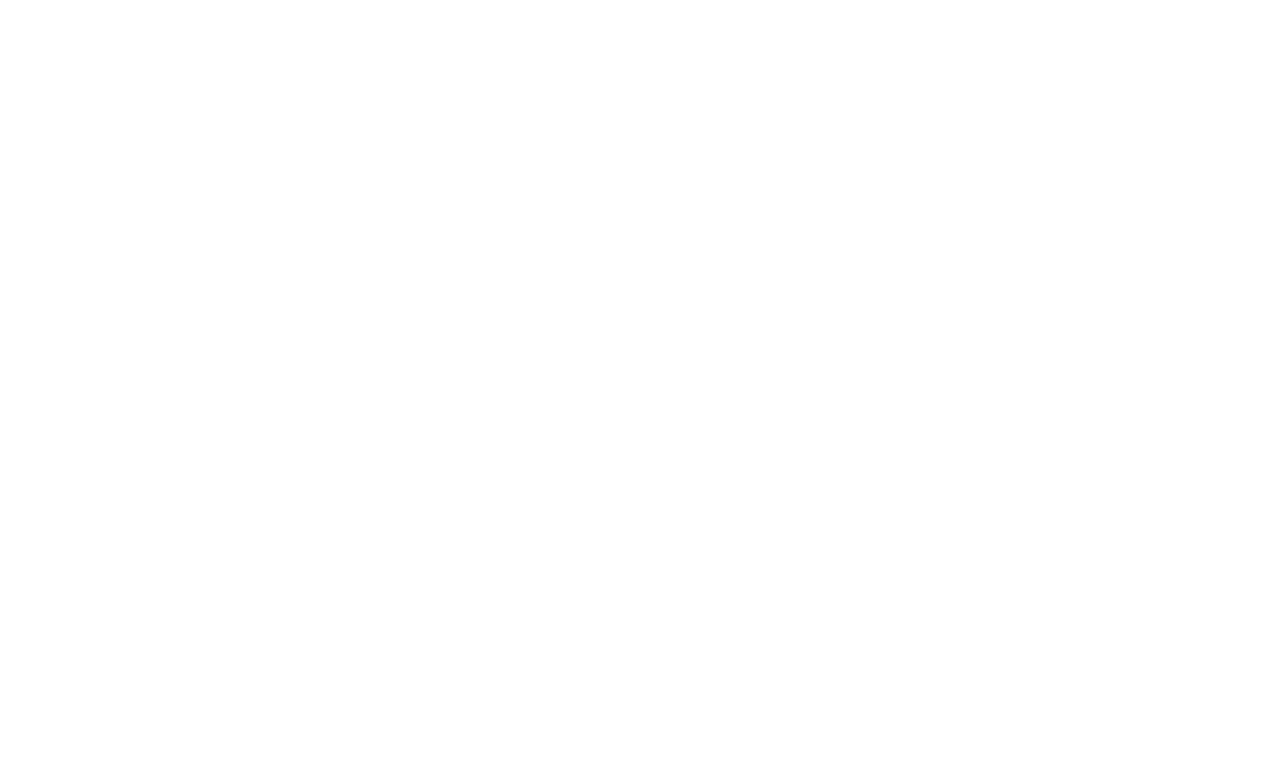
==== commit b9e1bf80: "flex" ====
--- a/index.html
+++ b/index.html
@@ -43,12 +43,10 @@
       </div>
     </header>
 
-    <!-- Sections -->
     <section class="main-content">
       <div class="text">
         <h1>Craving for a chessy pizza ?</h1>
         <div class="divider"></div>
-        <!-- Bold Line -->
         <p>Experience the finest flavors and a cozy ambiance.</p>
       </div>
     </section>
@@ -98,51 +96,51 @@
             </div>
           </div>
           <div class="menu-item">
+            <img class="img-text" src="/images/pizza-1.jpeg" />
+            <div>
+              <h2 class="h-class">Item-2</h2>
+              <p>
+                Lorem ipsum dolor sit amet consectetur, adipisicing elit. Sint,
+                ea.
+              </p>
+            </div>
+          </div>
+          <div class="menu-item">
+            <img class="img-text" src="/images/pizza-2.jpeg" />
+            <div>
+              <h2 class="h-class">Item-3</h2>
+              <p>
+                Lorem ipsum dolor sit amet consectetur, adipisicing elit. Sint,
+                ea.
+              </p>
+            </div>
+          </div>
+        </div>
+
+        <div class="right">
+          <div class="menu-item">
+            <img class="img-text" src="/images/pizza-3.jpeg" />
+            <div>
+              <h2 class="h-class">Item-4</h2>
+              <p>
+                Lorem ipsum dolor sit amet consectetur, adipisicing elit. Sint,
+                ea.
+              </p>
+            </div>
+          </div>
+          <div class="menu-item">
+            <img class="img-text" src="/images/pizza-2.jpeg" />
+            <div>
+              <h2 class="h-class">Item-5</h2>
+              <p>
+                Lorem ipsum dolor sit amet consectetur, adipisicing elit. Sint,
+                ea.
+              </p>
+            </div>
+          </div>
+          <div class="menu-item">
             <img class="img-text" src="/images/pizza.jpg" />
             <div>
-              <h2 class="h-class">Item-2</h2>
-              <p>
-                Lorem ipsum dolor sit amet consectetur, adipisicing elit. Sint,
-                ea.
-              </p>
-            </div>
-          </div>
-          <div class="menu-item">
-            <img class="img-text" src="/images/pizza.jpg" />
-            <div>
-              <h2 class="h-class">Item-3</h2>
-              <p>
-                Lorem ipsum dolor sit amet consectetur, adipisicing elit. Sint,
-                ea.
-              </p>
-            </div>
-          </div>
-        </div>
-
-        <div class="right">
-          <div class="menu-item">
-            <img class="img-text" src="/images/pizza.jpg" />
-            <div>
-              <h2 class="h-class">Item-4</h2>
-              <p>
-                Lorem ipsum dolor sit amet consectetur, adipisicing elit. Sint,
-                ea.
-              </p>
-            </div>
-          </div>
-          <div class="menu-item">
-            <img class="img-text" src="/images/pizza.jpg" />
-            <div>
-              <h2 class="h-class">Item-5</h2>
-              <p>
-                Lorem ipsum dolor sit amet consectetur, adipisicing elit. Sint,
-                ea.
-              </p>
-            </div>
-          </div>
-          <div class="menu-item">
-            <img class="img-text" src="/images/pizza.jpg" />
-            <div>
               <h2 class="h-class">Item-6</h2>
               <p>
                 Lorem ipsum dolor sit amet consectetur, adipisicing elit. Sint,
@@ -155,18 +153,18 @@
     </section>
 
     <section id="contact" class="section-4">
-      <h1>carousel</h1>
+      <h1>Carousel</h1>
       <div class="divider"></div>
-      <div class="carousel">
-        <div class="carousel-images">
-          <img src="/images/pizza.jpg" alt="Image 1" />
-          <img src="/images/pizza.jpg" alt="Image 2" />
-          <img src="/images/pizza.jpg" alt="Image 3" />
-        </div>
-        <div class="carousel-buttons">
-          <button id="prev">&#10094;</button>
-          <button id="next">&#10095;</button>
-        </div>
+      <div class="carousel-container">
+        <button id="prev" class="carousel-btn">&#10094;</button>
+        <div class="carousel">
+          <div class="carousel-images">
+            <img src="/images/pizza.jpg" alt="Image 1" />
+            <img src="/images/pizza.jpg" alt="Image 2" />
+            <img src="/images/pizza.jpg" alt="Image 3" />
+          </div>
+        </div>
+        <button id="next" class="carousel-btn">&#10095;</button>
       </div>
     </section>
 
@@ -180,13 +178,13 @@
         </div>
         <div class="right-images">
           <div class="column">
-            <img src="images/pizza-1.jpeg" alt="Image 1" />
-            <img src="images/pizza-2.jpeg" alt="Image 2" />
-            <img src="images/pizza-3.jpeg" alt="Image 3" />
+            <img src="images/pizza.jpg" alt="Image 1" />
+            <img src="images/pizza.jpg" alt="Image 2" />
+            <img src="images/pizza.jpg" alt="Image 3" />
           </div>
           <div class="column-2">
-            <img src="images/pizza-3.jpeg" alt="Image 4" />
-            <img src="images/pizza-1.jpeg" alt="Image 5" />
+            <img src="images/pizza.jpg" alt="Image 4" />
+            <img src="images/pizza.jpg" alt="Image 5" />
           </div>
         </div>
       </div>
@@ -259,7 +257,6 @@
         </div>
       </div>
     </footer>
-
     <script>
       const images = document.querySelector(".carousel-images");
       const prev = document.getElementById("prev");
--- a/style.css
+++ b/style.css
@@ -18,12 +18,13 @@
 }
 
 /* Header Styling */
+
 header {
   position: fixed;
   width: 100%;
   top: 0;
   left: 0;
-  background-color: #333;
+  background-color: black;
   color: white;
   display: flex;
   justify-content: space-between;
@@ -76,21 +77,6 @@
   color: #ff9800;
 }
 
-/* Sections Styling */
-section {
-  height: 100vh;
-  padding: 80px 20px;
-  display: flex;
-  align-items: center;
-  justify-content: center;
-  font-size: 2rem;
-  font-weight: bold;
-}
-
-#home {
-  background: #f4f4f4;
-}
-
 #about {
   background: black;
 }
@@ -103,29 +89,8 @@
   background: black;
 }
 
-#menu {
-  background: black;
-}
-
-#gallery {
-  /* background: black; */
-}
-
-/* Reset CSS */
-* {
-  margin: 0;
-  padding: 0;
-  box-sizing: border-box;
-}
-
-html,
-body {
-  width: 100%;
-  height: 100%;
-  overflow-x: hidden; /* Prevents horizontal scroll */
-}
-
 /* Main Content Section */
+
 .main-content {
   position: relative;
   width: 100%;
@@ -158,11 +123,66 @@
   margin-top: 10px;
   margin-bottom: 10px;
 }
+
+/* Sections Styling */
+section {
+  height: 100vh;
+  padding: 80px 20px;
+  display: flex;
+  align-items: center;
+  justify-content: center;
+  font-size: 2rem;
+  font-weight: bold;
+}
+
+#home {
+  background: #f4f4f4;
+}
+
+#menu {
+  background: black;
+}
+
+/* class section-2 */
+
+.section-2 {
+  display: flex;
+  flex-direction: column;
+  align-items: center;
+  text-align: center;
+  padding: 80px 10%;
+  background: #ddd;
+}
+
+.about-us {
+  text-align: center;
+  margin-bottom: 20px;
+  color: white;
+}
+
+.about-us h1 {
+  font-size: 2.5rem;
+  font: Quattrocento;
+}
+
 .divider-2 {
   width: 200px;
   height: 5px;
   background: red;
   margin: 10px 0;
+}
+
+.para-text {
+  display: flex;
+  justify-content: space-between;
+  align-items: center;
+  gap: 40px;
+  width: 100%;
+  max-width: 1000px;
+}
+.text-container {
+  flex: 1;
+  text-align: left;
 }
 
 .divider-3 {
@@ -173,6 +193,103 @@
   margin: 10px 0;
 }
 
+.img-div {
+  flex: 1;
+  text-align: right;
+}
+
+.img-div img {
+  width: 100%;
+  max-width: 400px;
+  border-radius: 10px;
+}
+
+/* class section-3 */
+
+
+.menu {
+  color: white;
+  display: flex;
+  text-align: center;
+  align-items: center;
+  justify-content: center;
+}
+
+.menu-container {
+  text-align: center;
+  margin-bottom: 40px;
+}
+
+.menu-container h1 {
+  font-size: 2.5rem;
+  color: white;
+}
+
+.menu-item {
+  display: flex;
+  align-items: center;
+  gap: 15px;
+  background:black
+  padding: 15px;
+  border-radius: 10px;
+}
+
+.menu-item img {
+  width: 50%;
+  height: auto;
+  object-fit: cover;
+  border-radius: 8px;
+}
+
+.menu-item div {
+  width: 50%;
+}
+
+.menu-item p {
+  font-size: 1rem;
+  color: white;
+}
+
+.all-item {
+  display: flex;
+  justify-content: center;
+  gap: 10px;
+  padding-bottom: 100px;
+}
+
+.left,
+.right {
+  width: 30%;
+  display: flex;
+  flex-direction: column;
+  gap: 10px;
+}
+.h-class {
+  color: #F2C94C;
+  font-size: 1.5rem;
+}
+
+.img-text {
+  width: 100px;
+  height: 100px;
+  object-fit: cover;
+  border-radius: 8px;
+}
+
+/* Reset CSS */
+* {
+  margin: 0;
+  padding: 0;
+  box-sizing: border-box;
+}
+
+html,
+body {
+  width: 100%;
+  height: 100%;
+  overflow-x: hidden; /* Prevents horizontal scroll */
+}
+
 .divider-4 {
   width: 150px;
   height: 4px;
@@ -180,128 +297,15 @@
   margin: 10px auto;
 }
 
-.section-2 {
-  display: flex;
-  flex-direction: column;
-  align-items: center;
-  text-align: center;
-  padding: 80px 10%;
-  background: #ddd;
-}
-
 .section-3 {
   display: flex;
   flex-direction: column;
 }
 
-.all-item {
-  display: flex;
-  justify-content: center;
-  gap: 10px;
-  padding-bottom: 100px;
-}
-
-.left,
-.right {
-  width: 30%;
-  display: flex;
-  flex-direction: column;
-  gap: 10px;
-}
-
-.img-text {
-  width: 100px;
-  height: 100px;
-  object-fit: cover;
-  border-radius: 8px;
-}
-
-.h-class {
-  color: #F2C94C;
-  font-size: 1.5rem;
-}
-
 . {
   display: flex;
 }
 
-.menu {
-  color: white;
-  display: flex;
-  text-align: center;
-  align-items: center;
-  justify-content: center;
-}
-
-.menu-container {
-  text-align: center;
-  margin-bottom: 40px;
-}
-
-.menu-container h1 {
-  font-size: 2.5rem;
-  color: white;
-}
-
-.menu-item {
-  display: flex;
-  align-items: center;
-  gap: 15px;
-  background:black
-  padding: 15px;
-  border-radius: 10px;
-}
-
-.menu-item img {
-  width: 50%;
-  height: auto;
-  object-fit: cover;
-  border-radius: 8px;
-}
-
-.menu-item div {
-  width: 50%;
-}
-
-.menu-item p {
-  font-size: 1rem;
-  color: white;
-}
-
-.about-us {
-  text-align: center;
-  margin-bottom: 20px;
-  color: white;
-}
-
-.about-us h1 {
-  font-size: 2.5rem;
-  font: Quattrocento;
-}
-
-.para-text {
-  display: flex;
-  justify-content: space-between;
-  align-items: center;
-  gap: 40px;
-  width: 100%;
-  max-width: 1000px;
-}
-.text-container {
-  flex: 1;
-  text-align: left;
-}
-
-.img-div {
-  flex: 1;
-  text-align: right;
-}
-
-.img-div img {
-  width: 100%;
-  max-width: 400px;
-  border-radius: 10px;
-}
 /* Paragraph */
 p {
   font-size: 1.2rem;
@@ -376,47 +380,66 @@
   right: -40px; /* Move right button outside the image */
 /* }   * */
 
+/* Carousel Section */
+.carousel-container {
+  display: flex;
+  align-items: center;
+  justify-content: center;
+  position: relative;
+  width: 100%;
+  max-width: 600px;
+  margin: auto;
+}
+
+/* Carousel Wrapper */
 .carousel {
+  width: 100%;
+  overflow: hidden;
+  border-radius: 10px;
   position: relative;
-  width: 100%;
-  overflow: hidden; /* Hide images outside the container */
-}
-
+}
+
+/* Carousel Images */
 .carousel-images {
   display: flex;
-  transition: transform 0.5s ease-in-out; /* Smooth transition for image change */
+  transition: transform 0.5s ease-in-out;
 }
 
 .carousel-images img {
   width: 100%;
-  flex-shrink: 0;
-}
-
-.carousel-buttons {
+  height: auto;
+  border-radius: 10px;
+}
+
+/* Navigation Buttons */
+.carousel-btn {
+  background: rgba(0, 0, 0, 0.6);
+  color: white;
+  border: none;
+  cursor: pointer;
+  padding: 15px;
+  font-size: 24px;
   position: absolute;
   top: 50%;
-  width: 100%;
-  display: flex;
-  justify-content: space-between;
   transform: translateY(-50%);
-  z-index: 2;
-}
-
-.carousel-buttons button {
-  background: rgba(255, 255, 255, 0.5);
-  border: none;
-  padding: 10px;
-  cursor: pointer;
-  font-size: 24px;
-}
-
+  z-index: 10;
+  transition: 0.3s;
+}
+
+/* Button Position */
 #prev {
-  left: 10px;
+  left: -50px;
 }
 
 #next {
-  right: 10px;
-}
+  right: -50px;
+}
+
+/* Hover Effect */
+.carousel-btn:hover {
+  background: rgba(0, 0, 0, 0.8);
+}
+
 
 .section-5 {
   display: flex;
@@ -459,13 +482,14 @@
   display: flex;
   flex-direction: column;
   align-items: center;
+  padding-top: 20px;
   background-color: black;
-  padding-top: 20px;
 }
 
 .gallery-heading {
   color: white;
   padding-top: 150px;
+
 }
 
 .gallery-line {
@@ -747,85 +771,286 @@
   color: white;
 }
 
+
 /* Responsive Design */
-@media (max-width: 768px) {
-  footer {
+
+/* General Reset */
+* {
+  box-sizing: border-box;
+  margin: 0;
+  padding: 0;
+}
+
+
+/* media -queries */
+
+/* Default styles (Mobile First Approach) */
+body {
+  font-size: 16px;
+}
+
+img {
+  max-width: 100%;
+  height: auto;
+}
+
+/* Tablet screens (768px and above) */
+@media screen and (min-width: 768px) {
+  header {
+    display: flex;
+    justify-content: space-between;
+    align-items: center;
+    padding: 15px 30px;
+  }
+
+  nav ul {
+    display: flex;
+    gap: 20px;
+  }
+
+  .menu-container {
+    text-align: center;
+  }
+
+  .all-item {
+    display: flex;
+    flex-wrap: wrap;
+    justify-content: space-evenly;
+  }
+
+  .menu-item {
+    display: flex;
+    gap: 15px;
+    align-items: center;
+  }
+  
+}
+
+/* Small mobile screens (max-width: 480px) */
+@media screen and (max-width: 480px) {
+  .logo {
+    text-align: center;
+    font-size: 20px;
+  }
+
+  nav ul {
+    display: flex;
+    flex-direction: column;
+    text-align: center;
+    gap: 10px;
+  }
+
+  .social-icons {
+    display: flex;
+    justify-content: center;
+    gap: 10px;
+  }
+
+  .menu-item {
+    flex-direction: column;
+    text-align: center;
+  }
+
+  .gallery-container {
+    flex-direction: column;
+  }
+
+  .left-image img,
+  .right-images img {
+    width: 100%;
+    height: auto;
+  }
+
+  .find-section {
+    display:flex;
+    flex-direction: column;
+    text-align: center;
+  }
+
+  .find-section > div {
     flex-direction: column;
     align-items: center;
     text-align: center;
-  }
-
-  .right-data {
-    align-items: center;
-  }
-}
-
-/* Responsive Design */
-@media (max-width: 768px) {
-  .main-content {
-    padding-left: 5%;
-    padding-top: 10%;
-  }
-
-  h1 {
-    font-size: 2rem;
-  }
-
-  p {
-    font-size: 1rem;
-  }
-  .para-text {
+    gap: 20px;
+  }
+
+  .left-side {
+    max-width: 100%;
+    padding: 0 20px;
+    text-align: center;
+  }
+
+  .left-side div {
+    justify-content: center;
     flex-direction: column;
-    text-align: center;
-  }
-
-  .text-container {
-    text-align: center;
-  }
-
-  .divider-3 {
-    margin: 0 auto 10px auto;
-  }
-
-  .img-div {
-    text-align: center;
-  }
-
-  .img-div img {
-    max-width: 400px;
-  }
-  .all-item {
+    gap: 5px;
+  }
+
+  .left-side img {
+    width: 25px;
+    height: 25px;
+  }
+
+  .phone-container {
     flex-direction: column;
     align-items: center;
   }
 
-  .left,
-  .right {
+  .phone-div {
+    padding-right: 0;
+    text-align: center;
+  }
+
+  .white-color {
+    padding-left: 0;
+  }
+
+  .location,
+  .phone {
+    margin-left: 0;
+  }
+
+  .right-side {
+    max-width: 100%;
+    padding: 0 10px;
+  }
+
+  .right-side img {
     width: 100%;
-  }
-
-  .find-section > div {
+    height: auto;
+  }
+
+  .red-line {
+    margin: 0px;
+    display: flex; 
+    width: 150px;
+    height: 5px !important;
+    background-color: red;
+  }
+
+  .para-text {
+    flex-direction: column; /* Stack elements vertically */
+    align-items: center;
+    text-align: center;
+  }
+
+  .text-container {
+    width: 90%; /* Adjust width for better readability */
+    margin: 0 auto;
+  }
+
+  .img-div {
+    display: flex;
+    justify-content: center;
+    width: 100%;
+    margin-top: 15px;
+  }
+
+  .img-div img {
+    width: 80%; /* Reduce size for mobile */
+    height: auto;
+    max-width: 300px; /* Ensure it doesn’t get too large */
+  }
+  .section-2{
+    padding-bottom: 50px;
+  }
+
+  .menu-container {
+    text-align: center;
+    box-sizing: border-box;
+    margin-top: 300px;
+  }
+  #prev {
+    left: -30px;
+  }
+
+  #next {
+    right: -30px;
+  }
+
+  .section-4 > h1 {
+  color: white;
+  margin-top:400px;
+
+ }
+
+
+   /* Gallery Section */
+   .gallery-section {
+    padding: 20px 10px;
+    text-align: center;
+  }
+
+  /* Gallery Heading */
+  .gallery-heading {
+    font-size: 22px;
+    margin-bottom: 10px;
+  }
+
+  /* Gallery Line */
+  .gallery-line {
+    width: 120px;
+    height: 3px;
+    margin: 10px auto 20px;
+  }
+
+  /* Gallery Container */
+  .gallery-container {
+    display: flex;
     flex-direction: column;
     align-items: center;
-  }
-
-  .left-side,
-  .right-side {
-    max-width: 100%;
-    text-align: center;
-  }
-
-  .left-side div {
-    justify-content: center;
-  }
-
-  footer {
+    gap: 15px;
+  }
+
+  /* Left Image */
+  .left-image img {
+    width: 100%;
+    max-width: 300px;
+    height: auto;
+    border-radius: 10px;
+  }
+
+  /* Right Images - Stacking for Mobile */
+  .right-images {
+    display: flex;
+    flex-direction: column;
+    gap: 10px;
+    width: 100%;
+  }
+
+  .column,
+  .column-2 {
+    display: flex;
     flex-direction: column;
     align-items: center;
-    text-align: center;
-  }
-
-  .right-data {
-    align-items: center;
-  }
-}
+    gap: 10px;
+  }
+
+  .right-images img {
+    width: 90%;
+    max-width: 250px;
+    height: auto;
+    border-radius: 8px;
+  }
+
+  .divider-3 {
+    width: 300px;
+    height: 5px;
+    background: red;
+    color: red;
+    margin: 10px 0;
+  }
+
+  .divider {
+  width: 400px;
+  height: 4px;
+  background: red;
+  margin: 10px auto;
+}
+ 
+ 
+}
+
+
+
+
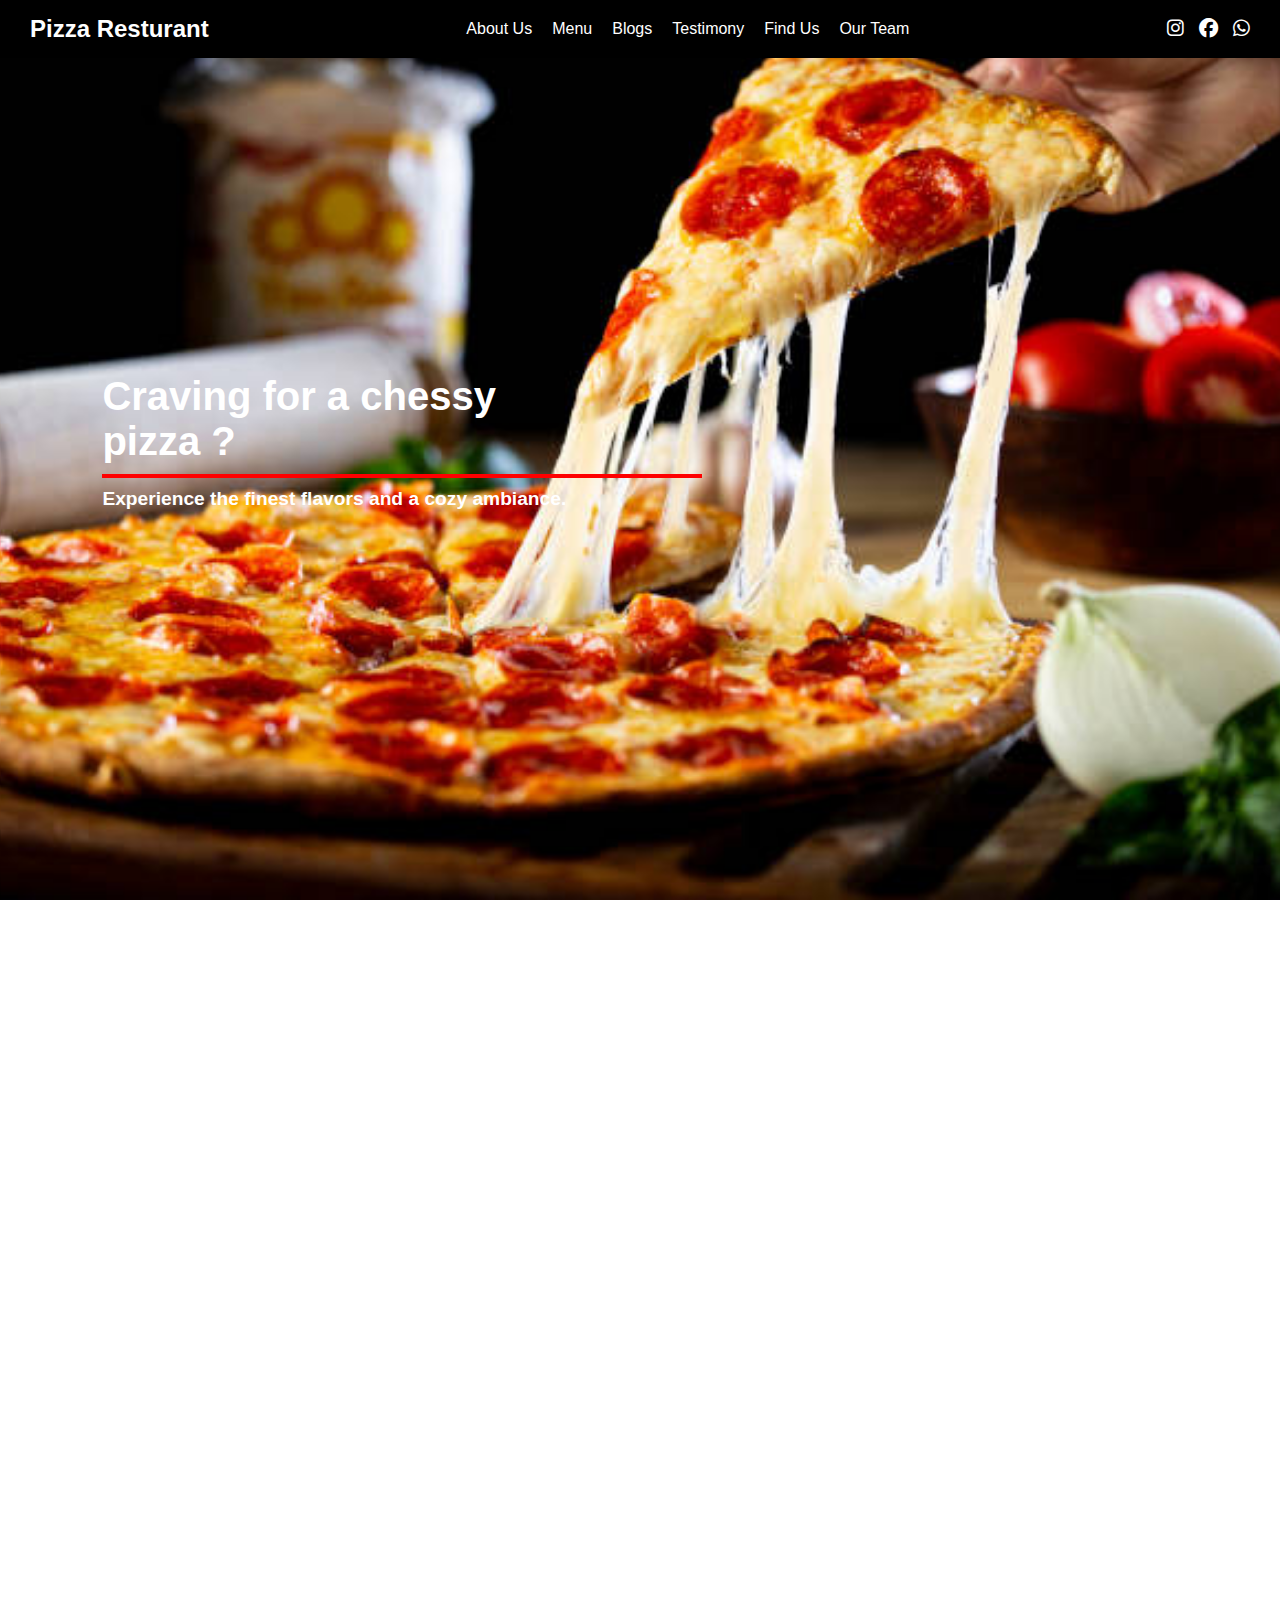
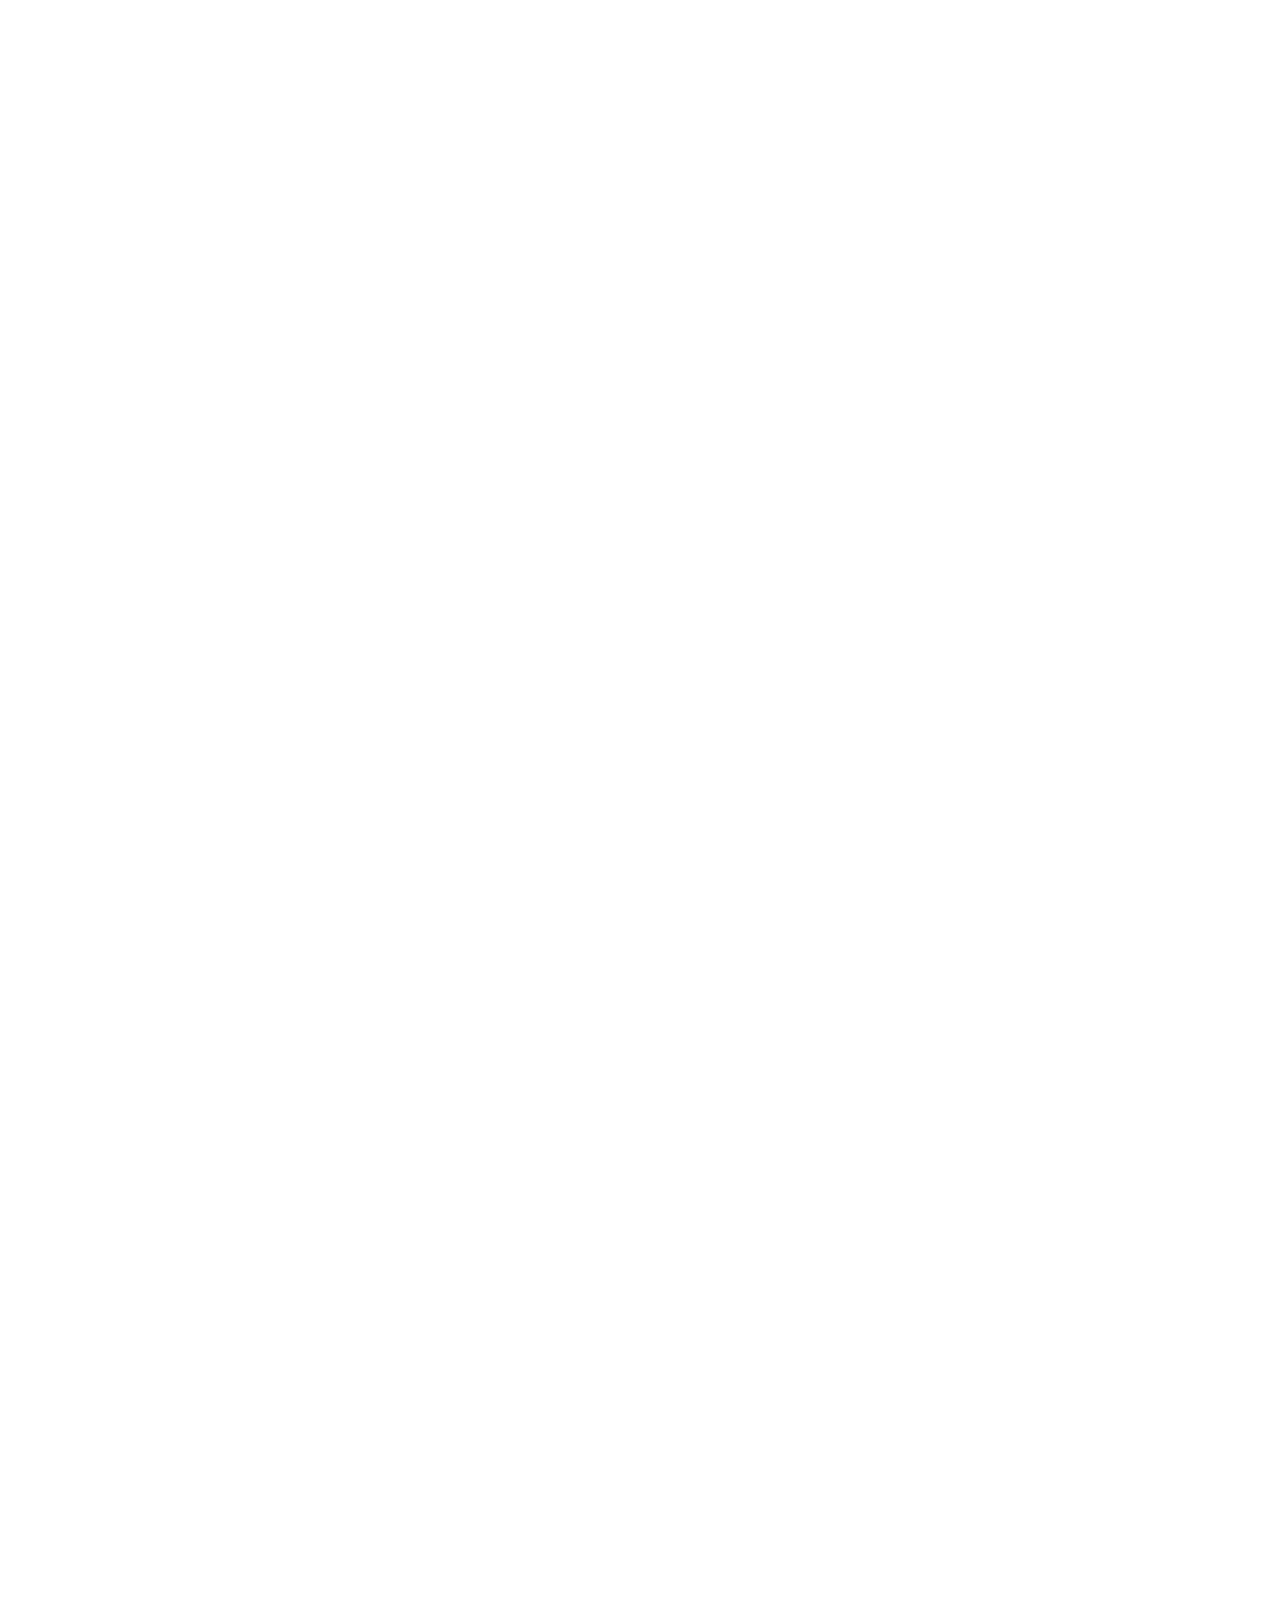
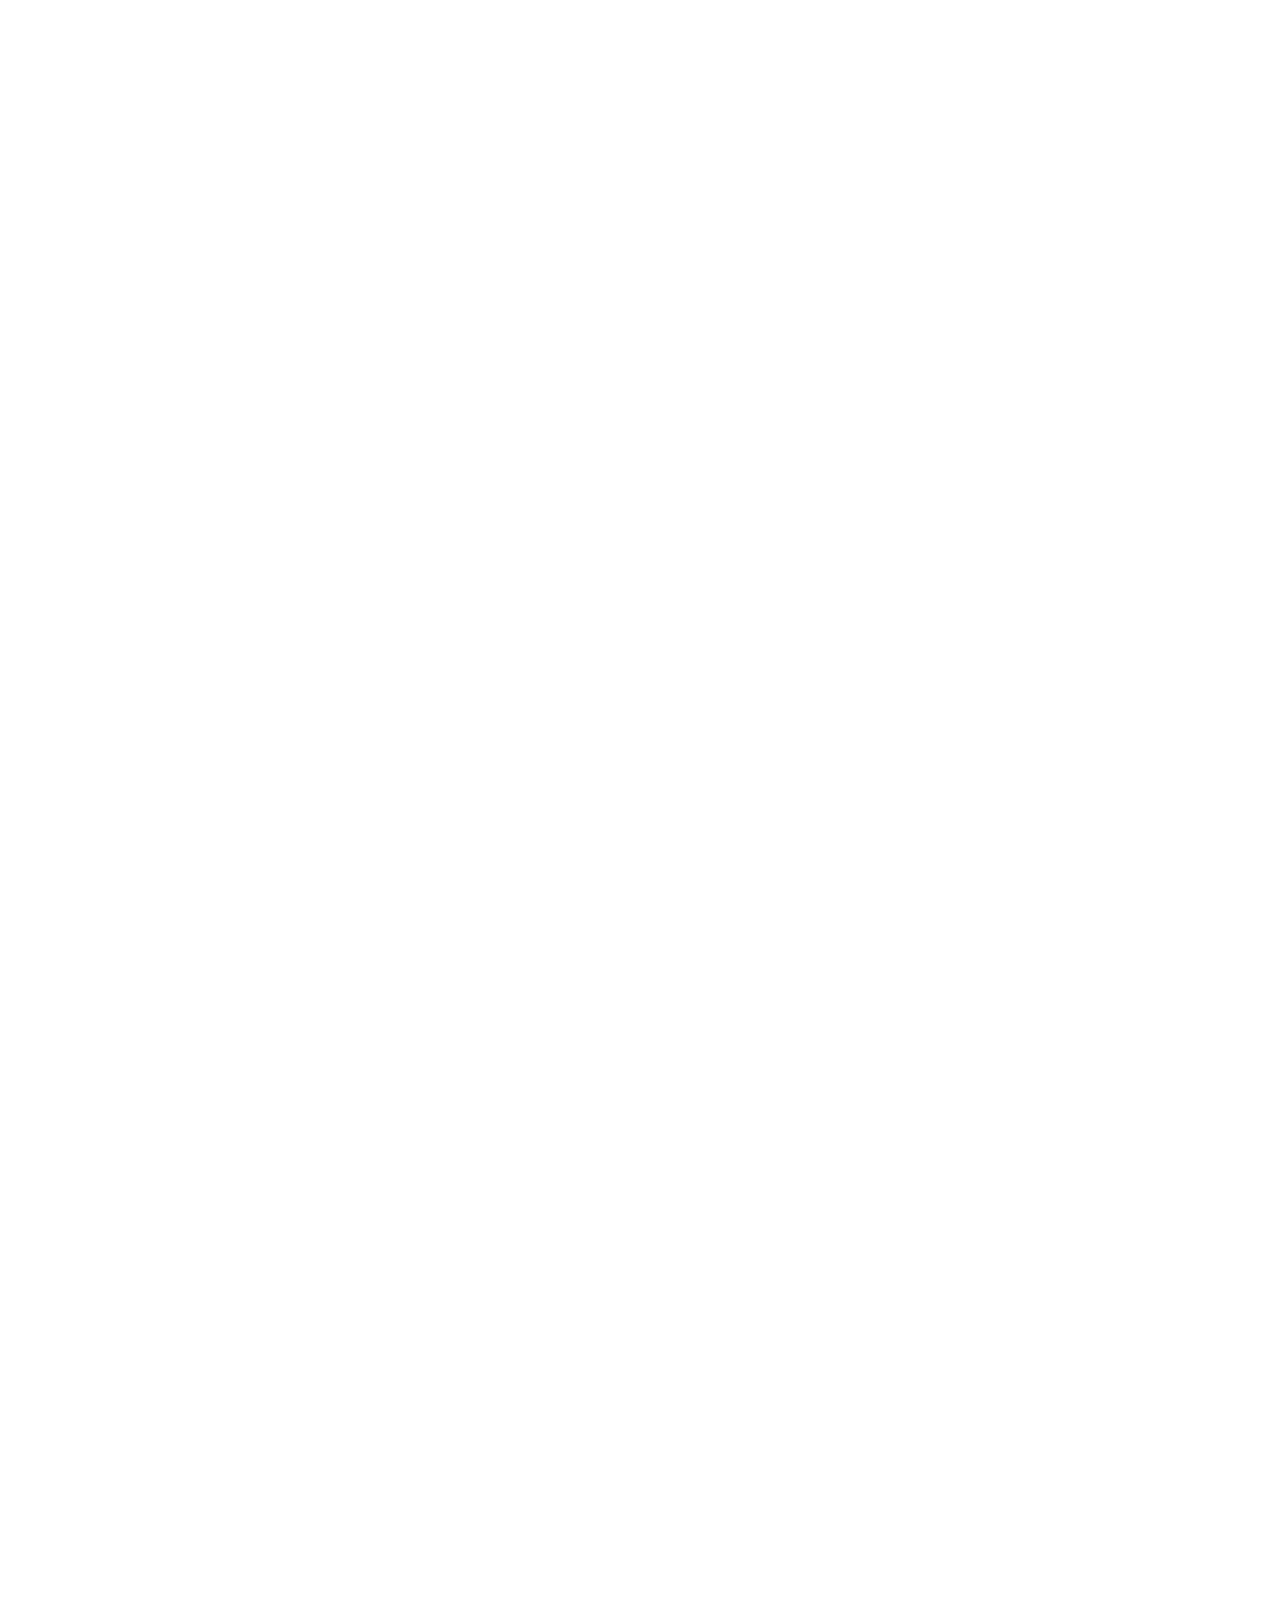
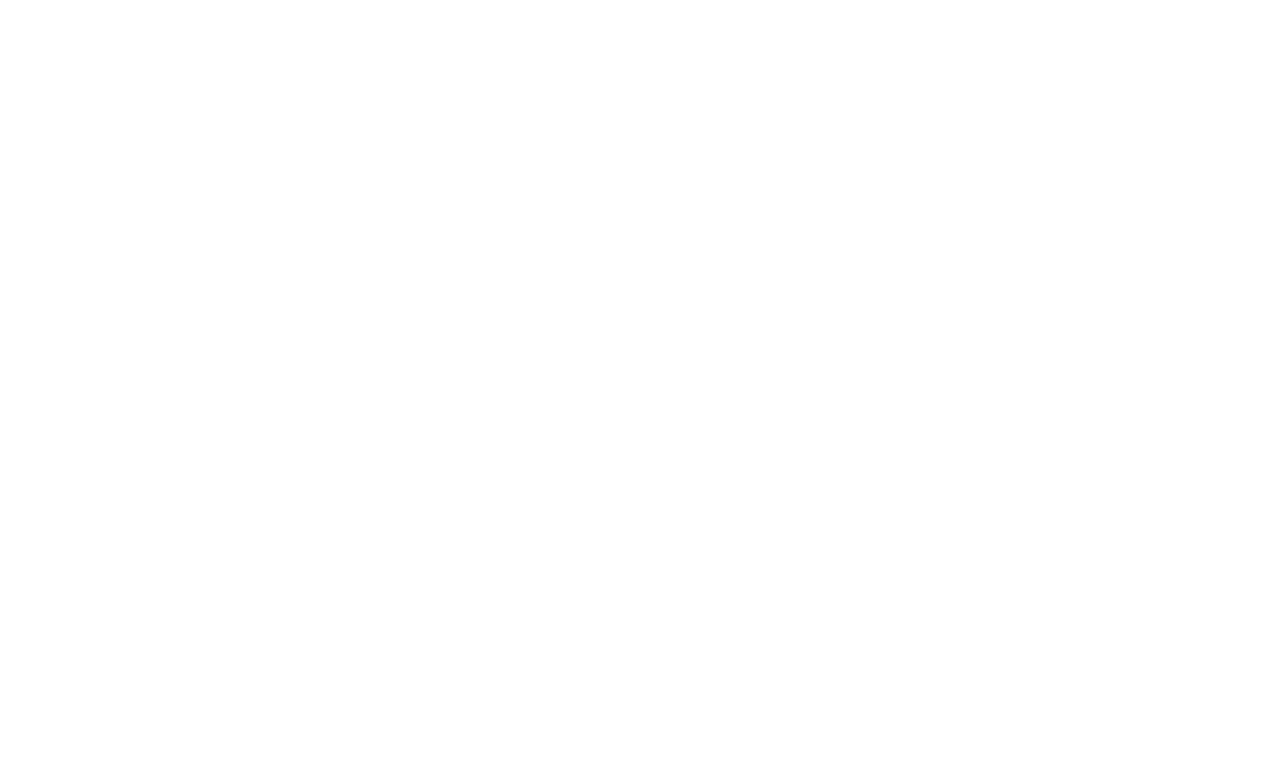
==== commit 5937516f: "new images" ====
--- a/index.html
+++ b/index.html
@@ -119,7 +119,7 @@
 
         <div class="right">
           <div class="menu-item">
-            <img class="img-text" src="/images/pizza-3.jpeg" />
+            <img class="img-text" src="/images/pizza-1.jpeg" />
             <div>
               <h2 class="h-class">Item-4</h2>
               <p>
@@ -154,7 +154,7 @@
 
     <section id="contact" class="section-4">
       <h1>Carousel</h1>
-      <div class="divider"></div>
+      <div class="divider-5"></div>
       <div class="carousel-container">
         <button id="prev" class="carousel-btn">&#10094;</button>
         <div class="carousel">
@@ -178,12 +178,12 @@
         </div>
         <div class="right-images">
           <div class="column">
-            <img src="images/pizza.jpg" alt="Image 1" />
-            <img src="images/pizza.jpg" alt="Image 2" />
-            <img src="images/pizza.jpg" alt="Image 3" />
+            <img src="images/pizza-1.jpeg" alt="Image 1" />
+            <img src="images/pizza-2.jpeg" alt="Image 2" />
+            <img src="images/pizza-3.jpeg" alt="Image 3" />
           </div>
           <div class="column-2">
-            <img src="images/pizza.jpg" alt="Image 4" />
+            <img src="images/pizza-5.jpeg" alt="Image 4" />
             <img src="images/pizza.jpg" alt="Image 5" />
           </div>
         </div>
--- a/style.css
+++ b/style.css
@@ -113,6 +113,7 @@
 h1 {
   font-size: 2.5rem;
   margin-bottom: 10px;
+  font: Quattrocento;
 }
 
 /* Bold Line */
@@ -327,7 +328,7 @@
 }
 
 .divider {
-  width: 150px;
+  width: 600px;
   height: 4px;
   background: red;
   margin: 10px auto;
@@ -389,6 +390,14 @@
   width: 100%;
   max-width: 600px;
   margin: auto;
+}
+
+.divider-5 {
+  width: 200px;
+  height: 5px;
+  background: red;
+  margin-top: 10px;
+  margin-bottom: 10px;
 }
 
 /* Carousel Wrapper */
